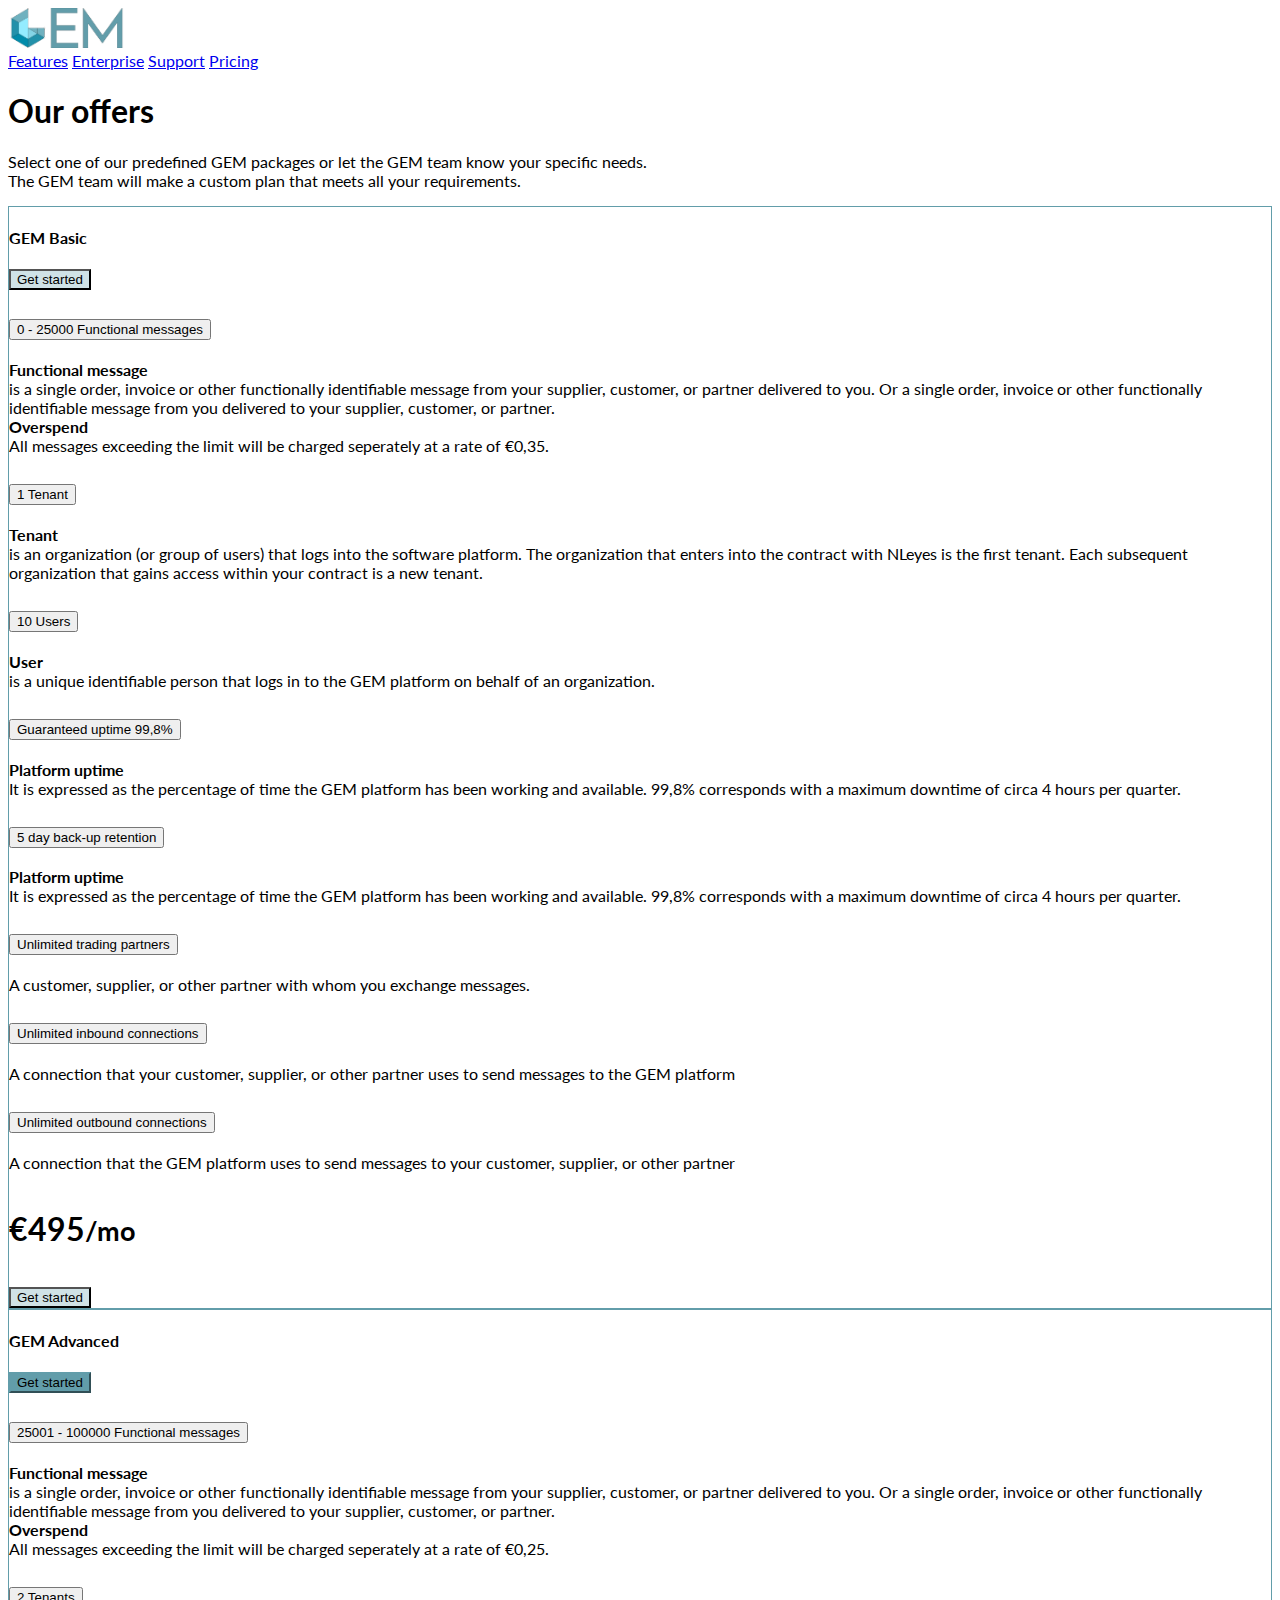
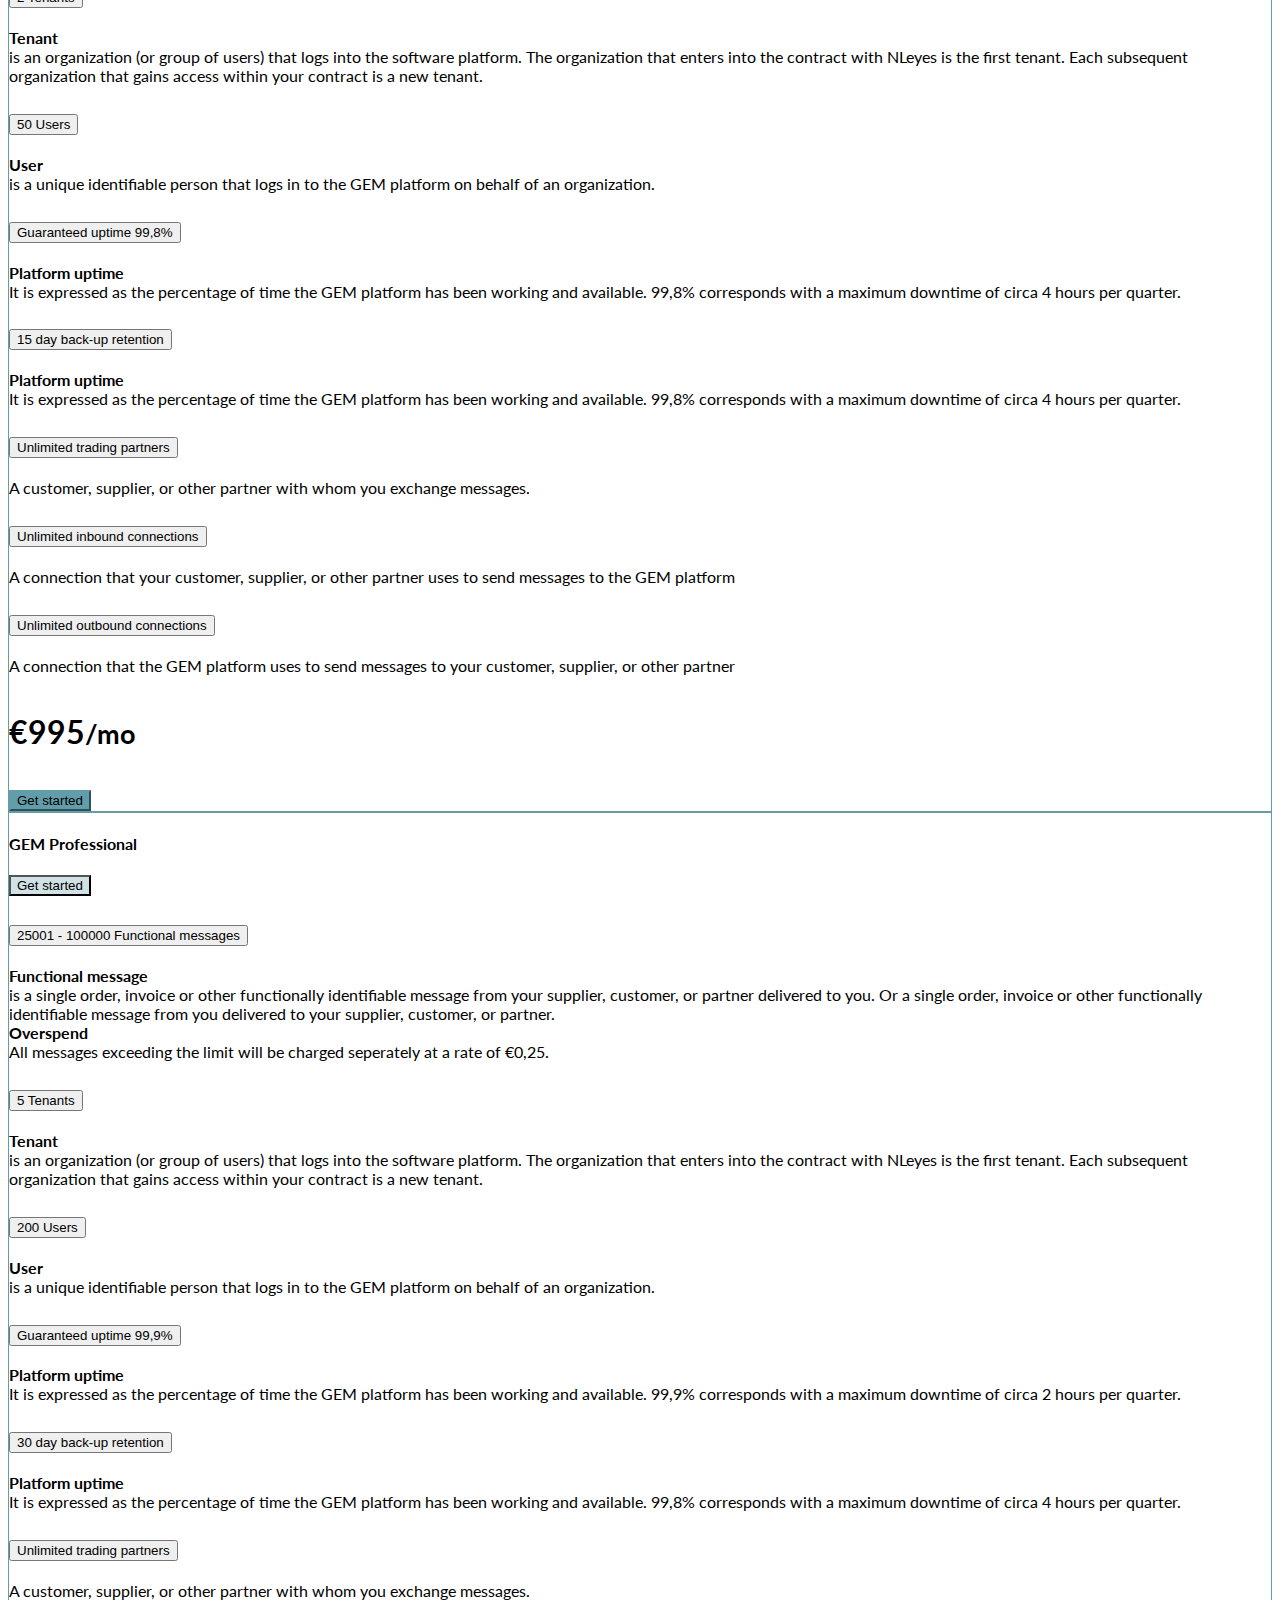
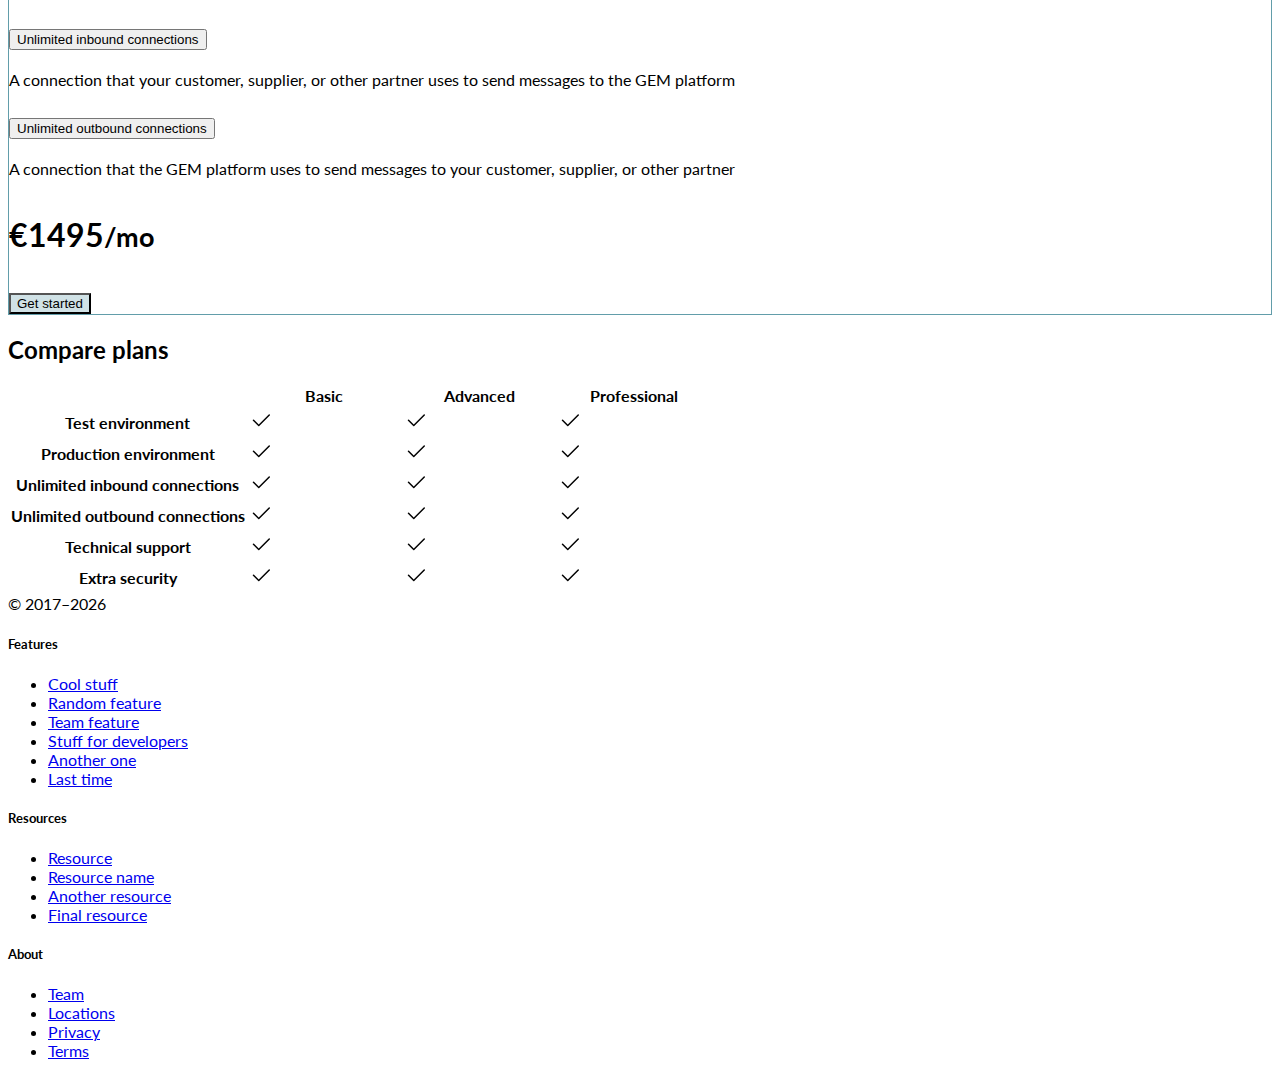
==== index.html @ b9a86713 "Add files via upload" ====
<!DOCTYPE html>
<html lang="en">
  <head>
    <meta charset="UTF-8" />
    <meta http-equiv="X-UA-Compatible" content="IE=edge" />
    <meta name="viewport" content="width=device-width, initial-scale=1.0" />
    <title>Global Electronic Messaging</title>
    <link
      href="https://cdn.jsdelivr.net/npm/bootstrap@5.1.3/dist/css/bootstrap.min.css"
      rel="stylesheet"
      integrity="sha384-1BmE4kWBq78iYhFldvKuhfTAU6auU8tT94WrHftjDbrCEXSU1oBoqyl2QvZ6jIW3"
      crossorigin="anonymous"
    />
    <link rel="preconnect" href="https://fonts.googleapis.com">
    <link rel="preconnect" href="https://fonts.gstatic.com" crossorigin>
    <link href="https://fonts.googleapis.com/css2?family=Lato:ital,wght@0,100;0,300;0,400;0,700;0,900;1,100;1,300;1,400;1,700;1,900&family=Zen+Old+Mincho:wght@400;700;900&display=swap" rel="stylesheet">
    <link rel="stylesheet" href="css/styles.css" />
    <link rel="icon" type="image/png" sizes="32x32" href="favicon/favicon-32x32.png" />
  </head>
  <body>
    <main>
      <svg xmlns="http://www.w3.org/2000/svg" style="display: none">
        <symbol id="check" viewBox="0 0 16 16">
          <title>Check</title>
          <path
            d="M13.854 3.646a.5.5 0 0 1 0 .708l-7 7a.5.5 0 0 1-.708 0l-3.5-3.5a.5.5 0 1 1 .708-.708L6.5 10.293l6.646-6.647a.5.5 0 0 1 .708 0z"
          />
        </symbol>
      </svg>
      <div class="container py-3">

        <!-- Start Header -->
        <header>
          <!-- Logo -->
          <div class="d-flex flex-column flex-md-row align-items-center pb-3 mb-4 border-bottom">
            <a href="/" class="d-flex align-items-center text-dark text-decoration-none">
              <img src="images/GEM_logo_blue_outline.png" alt="logo" class="logo" />
            </a>
            <!-- Start Navigation -->
            <nav class="d-inline-flex mt-2 mt-md-0 ms-md-auto">
              <a class="me-3 py-2 text-dark text-decoration-none" href="#">Features</a>
              <a class="me-3 py-2 text-dark text-decoration-none" href="#">Enterprise</a>
              <a class="me-3 py-2 text-dark text-decoration-none" href="#">Support</a>
              <a class="py-2 text-dark text-decoration-none" href="#">Pricing</a>
            </nav>
          </div>
          <!-- Start Page title -->
          <div class="pricing-header p-3 pb-md-4 mx-auto text-center">
            <h1 class="display-5 fw-normal">Our offers</h1>
            <p class="fs-5 text-muted">
              Select one of our predefined GEM packages or let the GEM team know your specific needs.<br/>
              The GEM team will make a custom plan that meets all your requirements.
            </p>
          </div>

        </header>


        <main>
          <!-- Start Package Deals -->
          <div class="row row-cols-1 row-cols-md-3 mb-3 text-center">
            <!-- Start Package 1 -->
            <div class="col">
              <div class="card mb-4 rounded-3 shadow-sm">
                <div class="card-header py-3">
                  <h4 class="my-0 fw-normal">GEM Basic</h4>
                </div>
                <div class="card-body">
                  <button type="button" class="w-100 btn btn-lg btn-primary-soft">Get started</button>
                  <div class="accordion" id="accordionExample">
                    <!-- Accordion item 1 -->
                    <div class="accordion-item">
                      <h2 class="accordion-header" id="heading1">
                        <button class="accordion-button collapsed" type="button" data-bs-toggle="collapse" data-bs-target="#collapse1" aria-expanded="false" aria-controls="collapse1">
                          0 - 25000 Functional messages
                        </button>
                      </h2>
                      <div id="collapse1" class="accordion-collapse collapse" aria-labelledby="heading1" data-bs-parent="#accordionExample">
                        <div class="accordion-body">
                          <strong>Functional message</strong><br />
                          is a single order, invoice or other functionally identifiable message from your supplier, customer, or partner delivered to you.
                          Or a single order, invoice or other functionally identifiable message from you delivered to your supplier, customer, or partner.<br/>
                          <strong>Overspend</strong><br />
                          All messages exceeding the limit will be charged seperately at a rate of
                          €0,35.
                        </div>
                      </div>
                    </div>
                    <!-- Accordion item 1 end -->
                    <!-- Accordion item 2 -->
                    <div class="accordion-item">
                      <h2 class="accordion-header" id="heading1">
                        <button class="accordion-button collapsed" type="button" data-bs-toggle="collapse" data-bs-target="#collapse2" aria-expanded="false" aria-controls="collapse2">
                          1 Tenant
                        </button>
                      </h2>
                      <div id="collapse2" class="accordion-collapse collapse" aria-labelledby="heading1" data-bs-parent="#accordionExample">
                        <div class="accordion-body">
                          <strong>Tenant</strong><br />
                          is an organization (or group of users) that logs into the software platform. The organization
                          that enters into the contract with NLeyes is the first tenant. Each subsequent organization
                          that gains access within your contract is a new tenant.
                        </div>
                      </div>
                    </div>
                    <!-- Accordion item 2 end -->
                    <!-- Accordion item 3 -->
                    <div class="accordion-item">
                      <h2 class="accordion-header" id="heading1">
                        <button class="accordion-button collapsed" type="button" data-bs-toggle="collapse" data-bs-target="#collapse3" aria-expanded="false" aria-controls="collapse3">
                          10 Users
                        </button>
                      </h2>
                      <div id="collapse3" class="accordion-collapse collapse" aria-labelledby="heading1" data-bs-parent="#accordionExample">
                        <div class="accordion-body">
                          <strong>User</strong><br />
                          is a unique identifiable person that logs in to the GEM platform on behalf of an organization.
                        </div>
                      </div>
                    </div>
                    <!-- Accordion item 3 end -->
                    <!-- Accordion item 4 -->
                    <div class="accordion-item">
                      <h2 class="accordion-header" id="heading1">
                        <button class="accordion-button collapsed" type="button" data-bs-toggle="collapse" data-bs-target="#collapse4" aria-expanded="false" aria-controls="collapse4">
                          Guaranteed uptime 99,8%
                        </button>
                      </h2>
                      <div id="collapse4" class="accordion-collapse collapse" aria-labelledby="heading1" data-bs-parent="#accordionExample">
                        <div class="accordion-body">
                          <strong>Platform uptime</strong><br />
                          It is expressed as the percentage of time the GEM platform has been working and available.
                          99,8% corresponds with a maximum downtime of circa 4 hours per quarter.
                        </div>
                      </div>
                    </div>
                    <!-- Accordion item 4 end -->
                    <!-- Accordion item 5 -->
                    <div class="accordion-item">
                      <h2 class="accordion-header" id="heading1">
                        <button class="accordion-button collapsed" type="button" data-bs-toggle="collapse" data-bs-target="#collapse4" aria-expanded="false" aria-controls="collapse4">
                          5 day back-up retention
                        </button>
                      </h2>
                      <div id="collapse4" class="accordion-collapse collapse" aria-labelledby="heading1" data-bs-parent="#accordionExample">
                        <div class="accordion-body">
                          <strong>Platform uptime</strong><br />
                          It is expressed as the percentage of time the GEM platform has been working and available.
                          99,8% corresponds with a maximum downtime of circa 4 hours per quarter.
                        </div>
                      </div>
                    </div>
                    <!-- Accordion item 5 end -->
                    <!-- Accordion item 6 -->
                    <div class="accordion-item">
                      <h2 class="accordion-header" id="heading1">
                        <button class="accordion-button collapsed" type="button" data-bs-toggle="collapse" data-bs-target="#collapse5" aria-expanded="false" aria-controls="collapse5">
                          Unlimited trading partners
                        </button>
                      </h2>
                      <div id="collapse5" class="accordion-collapse collapse" aria-labelledby="heading1" data-bs-parent="#accordionExample">
                        <div class="accordion-body">
                          A customer, supplier, or other partner with whom you exchange messages.<br />
                        </div>
                      </div>
                    </div>
                    <!-- Accordion item 6 end -->
                    <!-- Accordion item 7 -->
                    <div class="accordion-item">
                      <h2 class="accordion-header" id="heading1">
                        <button class="accordion-button collapsed" type="button" data-bs-toggle="collapse" data-bs-target="#collapse6" aria-expanded="false" aria-controls="collapse6">
                          Unlimited inbound connections
                        </button>
                      </h2>
                      <div id="collapse6" class="accordion-collapse collapse" aria-labelledby="heading1" data-bs-parent="#accordionExample">
                        <div class="accordion-body">
                          A connection that your customer, supplier, or other partner uses to send messages to the GEM platform<br />
                        </div>
                      </div>
                    </div>
                    <!-- Accordion item 7 end -->
                    <!-- Accordion item 8 -->
                    <div class="accordion-item">
                      <h2 class="accordion-header" id="heading1">
                        <button class="accordion-button collapsed" type="button" data-bs-toggle="collapse" data-bs-target="#collapse7" aria-expanded="false" aria-controls="collapse7">
                          Unlimited outbound connections
                        </button>
                      </h2>
                      <div id="collapse7" class="accordion-collapse collapse" aria-labelledby="heading1" data-bs-parent="#accordionExample">
                        <div class="accordion-body">
                          A connection that the GEM platform uses to send messages to your customer, supplier, or other partner<br />
                        </div>
                      </div>
                    </div>
                    <!-- Accordion item 8 end -->
                  </div>
                  <h1 class="card-title pricing-card-title">€495<small class="text-muted fw-light">/mo</small></h1>
                  <button type="button" class="w-100 btn btn-lg btn-primary-soft">Get started</button>
                </div>
              </div>
            </div>
            <!-- Start Package 2 -->
            <div class="col">
              <div class="card mb-4 rounded-3 shadow-sm">
                <div class="card-header bg-primary py-3">
                  <h4 class="my-0 fw-normal">GEM Advanced</h4>
                </div>
                <div class="card-body">
                  <button type="button" class="w-100 btn btn-lg btn-primary">Get started</button>
                  <div class="accordion" id="accordionExample">
                    <!-- Accordion item 1 -->
                    <div class="accordion-item">
                      <h2 class="accordion-header" id="heading1">
                        <button class="accordion-button collapsed" type="button" data-bs-toggle="collapse" data-bs-target="#collapse1" aria-expanded="false" aria-controls="collapse1">
                          25001 - 100000 Functional messages
                        </button>
                      </h2>
                      <div id="collapse1" class="accordion-collapse collapse" aria-labelledby="heading1" data-bs-parent="#accordionExample">
                        <div class="accordion-body">
                          <strong>Functional message</strong><br />
                          is a single order, invoice or other functionally identifiable message from your supplier, customer, or partner delivered to you.
                          Or a single order, invoice or other functionally identifiable message from you delivered to your supplier, customer, or partner.<br/>
                          <strong>Overspend</strong><br />
                          All messages exceeding the limit will be charged seperately at a rate of
                          €0,25.
                        </div>
                      </div>
                    </div>
                    <!-- Accordion item 1 end -->
                    <!-- Accordion item 2 -->
                    <div class="accordion-item">
                      <h2 class="accordion-header" id="heading1">
                        <button class="accordion-button collapsed" type="button" data-bs-toggle="collapse" data-bs-target="#collapse2" aria-expanded="false" aria-controls="collapse2">
                          2 Tenants
                        </button>
                      </h2>
                      <div id="collapse2" class="accordion-collapse collapse" aria-labelledby="heading1" data-bs-parent="#accordionExample">
                        <div class="accordion-body">
                          <strong>Tenant</strong><br />
                          is an organization (or group of users) that logs into the software platform. The organization
                          that enters into the contract with NLeyes is the first tenant. Each subsequent organization
                          that gains access within your contract is a new tenant.
                        </div>
                      </div>
                    </div>
                    <!-- Accordion item 2 end -->
                    <!-- Accordion item 3 -->
                    <div class="accordion-item">
                      <h2 class="accordion-header" id="heading1">
                        <button class="accordion-button collapsed" type="button" data-bs-toggle="collapse" data-bs-target="#collapse3" aria-expanded="false" aria-controls="collapse3">
                          50 Users
                        </button>
                      </h2>
                      <div id="collapse3" class="accordion-collapse collapse" aria-labelledby="heading1" data-bs-parent="#accordionExample">
                        <div class="accordion-body">
                          <strong>User</strong><br />
                          is a unique identifiable person that logs in to the GEM platform on behalf of an organization.
                        </div>
                      </div>
                    </div>
                    <!-- Accordion item 3 end -->
                    <!-- Accordion item 4 -->
                    <div class="accordion-item">
                      <h2 class="accordion-header" id="heading1">
                        <button class="accordion-button collapsed" type="button" data-bs-toggle="collapse" data-bs-target="#collapse4" aria-expanded="false" aria-controls="collapse4">
                          Guaranteed uptime 99,8%
                        </button>
                      </h2>
                      <div id="collapse4" class="accordion-collapse collapse" aria-labelledby="heading1" data-bs-parent="#accordionExample">
                        <div class="accordion-body">
                          <strong>Platform uptime</strong><br />
                          It is expressed as the percentage of time the GEM platform has been working and available.
                          99,8% corresponds with a maximum downtime of circa 4 hours per quarter.
                        </div>
                      </div>
                    </div>
                    <!-- Accordion item 4 end -->
                    <!-- Accordion item 5 -->
                    <div class="accordion-item">
                      <h2 class="accordion-header" id="heading1">
                        <button class="accordion-button collapsed" type="button" data-bs-toggle="collapse" data-bs-target="#collapse4" aria-expanded="false" aria-controls="collapse4">
                          15 day back-up retention
                        </button>
                      </h2>
                      <div id="collapse4" class="accordion-collapse collapse" aria-labelledby="heading1" data-bs-parent="#accordionExample">
                        <div class="accordion-body">
                          <strong>Platform uptime</strong><br />
                          It is expressed as the percentage of time the GEM platform has been working and available.
                          99,8% corresponds with a maximum downtime of circa 4 hours per quarter.
                        </div>
                      </div>
                    </div>
                    <!-- Accordion item 5 end -->
                    <!-- Accordion item 6 -->
                    <div class="accordion-item">
                      <h2 class="accordion-header" id="heading1">
                        <button class="accordion-button collapsed" type="button" data-bs-toggle="collapse" data-bs-target="#collapse5" aria-expanded="false" aria-controls="collapse5">
                          Unlimited trading partners
                        </button>
                      </h2>
                      <div id="collapse5" class="accordion-collapse collapse" aria-labelledby="heading1" data-bs-parent="#accordionExample">
                        <div class="accordion-body">
                          A customer, supplier, or other partner with whom you exchange messages.<br />
                        </div>
                      </div>
                    </div>
                    <!-- Accordion item 6 end -->
                    <!-- Accordion item 7 -->
                    <div class="accordion-item">
                      <h2 class="accordion-header" id="heading1">
                        <button class="accordion-button collapsed" type="button" data-bs-toggle="collapse" data-bs-target="#collapse6" aria-expanded="false" aria-controls="collapse6">
                          Unlimited inbound connections
                        </button>
                      </h2>
                      <div id="collapse6" class="accordion-collapse collapse" aria-labelledby="heading1" data-bs-parent="#accordionExample">
                        <div class="accordion-body">
                          A connection that your customer, supplier, or other partner uses to send messages to the GEM platform<br />
                        </div>
                      </div>
                    </div>
                    <!-- Accordion item 7 end -->
                    <!-- Accordion item 8 -->
                    <div class="accordion-item">
                      <h2 class="accordion-header" id="heading1">
                        <button class="accordion-button collapsed" type="button" data-bs-toggle="collapse" data-bs-target="#collapse7" aria-expanded="false" aria-controls="collapse7">
                          Unlimited outbound connections
                        </button>
                      </h2>
                      <div id="collapse7" class="accordion-collapse collapse" aria-labelledby="heading1" data-bs-parent="#accordionExample">
                        <div class="accordion-body">
                          A connection that the GEM platform uses to send messages to your customer, supplier, or other partner<br />
                        </div>
                      </div>
                    </div>
                    <!-- Accordion item 8 end -->
                  </div>
                  <h1 class="card-title pricing-card-title">€995<small class="text-muted fw-light">/mo</small></h1>
                  <button type="button" class="w-100 btn btn-lg btn-primary">Get started</button>
                </div>
              </div>
            </div>
            <!-- Start Package 3 -->
            <div class="col">
              <div class="card mb-4 rounded-3 shadow-sm">
                <div class="card-header py-3">
                  <h4 class="my-0 fw-normal">GEM Professional</h4>
                </div>
                <div class="card-body">
                  <button type="button" class="w-100 btn btn-lg btn-primary-soft">Get started</button>
                  <div class="accordion" id="accordionExample">
                    <!-- Accordion item 1 -->
                    <div class="accordion-item">
                      <h2 class="accordion-header" id="heading1">
                        <button class="accordion-button collapsed" type="button" data-bs-toggle="collapse" data-bs-target="#collapse1" aria-expanded="false" aria-controls="collapse1">
                          25001 - 100000 Functional messages
                        </button>
                      </h2>
                      <div id="collapse1" class="accordion-collapse collapse" aria-labelledby="heading1" data-bs-parent="#accordionExample">
                        <div class="accordion-body">
                          <strong>Functional message</strong><br />
                          is a single order, invoice or other functionally identifiable message from your supplier, customer, or partner delivered to you.
                          Or a single order, invoice or other functionally identifiable message from you delivered to your supplier, customer, or partner.<br/>
                          <strong>Overspend</strong><br />
                          All messages exceeding the limit will be charged seperately at a rate of
                          €0,25.
                        </div>
                      </div>
                    </div>
                    <!-- Accordion item 1 end -->
                    <!-- Accordion item 2 -->
                    <div class="accordion-item">
                      <h2 class="accordion-header" id="heading1">
                        <button class="accordion-button collapsed" type="button" data-bs-toggle="collapse" data-bs-target="#collapse2" aria-expanded="false" aria-controls="collapse2">
                          5 Tenants
                        </button>
                      </h2>
                      <div id="collapse2" class="accordion-collapse collapse" aria-labelledby="heading1" data-bs-parent="#accordionExample">
                        <div class="accordion-body">
                          <strong>Tenant</strong><br />
                          is an organization (or group of users) that logs into the software platform. The organization
                          that enters into the contract with NLeyes is the first tenant. Each subsequent organization
                          that gains access within your contract is a new tenant.
                        </div>
                      </div>
                    </div>
                    <!-- Accordion item 2 end -->
                    <!-- Accordion item 3 -->
                    <div class="accordion-item">
                      <h2 class="accordion-header" id="heading1">
                        <button class="accordion-button collapsed" type="button" data-bs-toggle="collapse" data-bs-target="#collapse3" aria-expanded="false" aria-controls="collapse3">
                          200 Users
                        </button>
                      </h2>
                      <div id="collapse3" class="accordion-collapse collapse" aria-labelledby="heading1" data-bs-parent="#accordionExample">
                        <div class="accordion-body">
                          <strong>User</strong><br />
                          is a unique identifiable person that logs in to the GEM platform on behalf of an organization.
                        </div>
                      </div>
                    </div>
                    <!-- Accordion item 3 end -->
                    <!-- Accordion item 4 -->
                    <div class="accordion-item">
                      <h2 class="accordion-header" id="heading1">
                        <button class="accordion-button collapsed" type="button" data-bs-toggle="collapse" data-bs-target="#collapse4" aria-expanded="false" aria-controls="collapse4">
                          Guaranteed uptime 99,9%
                        </button>
                      </h2>
                      <div id="collapse4" class="accordion-collapse collapse" aria-labelledby="heading1" data-bs-parent="#accordionExample">
                        <div class="accordion-body">
                          <strong>Platform uptime</strong><br />
                          It is expressed as the percentage of time the GEM platform has been working and available.
                          99,9% corresponds with a maximum downtime of circa 2 hours per quarter.
                        </div>
                      </div>
                    </div>
                    <!-- Accordion item 4 end -->
                    <!-- Accordion item 5 -->
                    <div class="accordion-item">
                      <h2 class="accordion-header" id="heading1">
                        <button class="accordion-button collapsed" type="button" data-bs-toggle="collapse" data-bs-target="#collapse4" aria-expanded="false" aria-controls="collapse4">
                          30 day back-up retention
                        </button>
                      </h2>
                      <div id="collapse4" class="accordion-collapse collapse" aria-labelledby="heading1" data-bs-parent="#accordionExample">
                        <div class="accordion-body">
                          <strong>Platform uptime</strong><br />
                          It is expressed as the percentage of time the GEM platform has been working and available.
                          99,8% corresponds with a maximum downtime of circa 4 hours per quarter.
                        </div>
                      </div>
                    </div>
                    <!-- Accordion item 5 end -->
                    <!-- Accordion item 6 -->
                    <div class="accordion-item">
                      <h2 class="accordion-header" id="heading1">
                        <button class="accordion-button collapsed" type="button" data-bs-toggle="collapse" data-bs-target="#collapse5" aria-expanded="false" aria-controls="collapse5">
                          Unlimited trading partners
                        </button>
                      </h2>
                      <div id="collapse5" class="accordion-collapse collapse" aria-labelledby="heading1" data-bs-parent="#accordionExample">
                        <div class="accordion-body">
                          A customer, supplier, or other partner with whom you exchange messages.<br />
                        </div>
                      </div>
                    </div>
                    <!-- Accordion item 6 end -->
                    <!-- Accordion item 7 -->
                    <div class="accordion-item">
                      <h2 class="accordion-header" id="heading1">
                        <button class="accordion-button collapsed" type="button" data-bs-toggle="collapse" data-bs-target="#collapse6" aria-expanded="false" aria-controls="collapse6">
                          Unlimited inbound connections
                        </button>
                      </h2>
                      <div id="collapse6" class="accordion-collapse collapse" aria-labelledby="heading1" data-bs-parent="#accordionExample">
                        <div class="accordion-body">
                          A connection that your customer, supplier, or other partner uses to send messages to the GEM platform<br />
                        </div>
                      </div>
                    </div>
                    <!-- Accordion item 7 end -->
                    <!-- Accordion item 8 -->
                    <div class="accordion-item">
                      <h2 class="accordion-header" id="heading1">
                        <button class="accordion-button collapsed" type="button" data-bs-toggle="collapse" data-bs-target="#collapse7" aria-expanded="false" aria-controls="collapse7">
                          Unlimited outbound connections
                        </button>
                      </h2>
                      <div id="collapse7" class="accordion-collapse collapse" aria-labelledby="heading1" data-bs-parent="#accordionExample">
                        <div class="accordion-body">
                          A connection that the GEM platform uses to send messages to your customer, supplier, or other partner<br />
                        </div>
                      </div>
                    </div>
                    <!-- Accordion item 8 end -->
                  </div>
                  <h1 class="card-title pricing-card-title">€1495<small class="text-muted fw-light">/mo</small></h1>
                  <button type="button" class="w-100 btn btn-lg btn-primary-soft">Get started</button>
                </div>
              </div>
            </div>
          </div>

          <!-- Feature Table title -->
          <h2 class="display-6 text-center mb-4">Compare plans</h2>
          <!-- Start Feature Table -->
          <div class="table-responsive">
            <table class="table text-center">

              <thead>
                <tr>
                  <th style="width: 34%"></th>
                  <th style="width: 22%">Basic</th>
                  <th style="width: 22%">Advanced</th>
                  <th style="width: 22%">Professional</th>
                </tr>
              </thead>

              <tbody>
                <tr>
                  <th scope="row" class="text-start">Test environment</th>
                  <td>
                    <svg class="bi" width="24" height="24">
                      <use xlink:href="#check" />
                    </svg>
                  </td>
                  <td>
                    <svg class="bi" width="24" height="24">
                      <use xlink:href="#check" />
                    </svg>
                  </td>
                  <td>
                    <svg class="bi" width="24" height="24">
                      <use xlink:href="#check" />
                    </svg>
                  </td>
                </tr>
                <tr>
                  <th scope="row" class="text-start">Production environment</th>
                  <td>
                    <svg class="bi" width="24" height="24">
                      <use xlink:href="#check" />
                    </svg>
                  </td>
                  <td>
                    <svg class="bi" width="24" height="24">
                      <use xlink:href="#check" />
                    </svg>
                  </td>
                  <td>
                    <svg class="bi" width="24" height="24">
                      <use xlink:href="#check" />
                    </svg>
                  </td>
                </tr>
              </tbody>

              <tbody>
                <tr>
                  <th scope="row" class="text-start">Unlimited inbound connections</th>
                  <td>
                    <svg class="bi" width="24" height="24">
                      <use xlink:href="#check" />
                    </svg>
                  </td>
                  <td>
                    <svg class="bi" width="24" height="24">
                      <use xlink:href="#check" />
                    </svg>
                  </td>
                  <td>
                    <svg class="bi" width="24" height="24">
                      <use xlink:href="#check" />
                    </svg>
                  </td>
                </tr>
                <tr>
                  <th scope="row" class="text-start">Unlimited outbound connections</th>
                  <td>
                    <svg class="bi" width="24" height="24">
                      <use xlink:href="#check" />
                    </svg>
                  </td>
                  <td>
                    <svg class="bi" width="24" height="24">
                      <use xlink:href="#check" />
                    </svg>
                  </td>
                  <td>
                    <svg class="bi" width="24" height="24">
                      <use xlink:href="#check" />
                    </svg>
                  </td>
                </tr>
                <tr>
                  <th scope="row" class="text-start">Technical support</th>
                  <td>
                    <svg class="bi" width="24" height="24">
                      <use xlink:href="#check" />
                    </svg>
                  </td>
                  <td>
                    <svg class="bi" width="24" height="24">
                      <use xlink:href="#check" />
                    </svg>
                  </td>
                  <td>
                    <svg class="bi" width="24" height="24">
                      <use xlink:href="#check" />
                    </svg>
                  </td>
                </tr>
                <tr>
                  <th scope="row" class="text-start">Extra security</th>
                  <td>
                    <svg class="bi" width="24" height="24">
                      <use xlink:href="#check" />
                    </svg>
                  </td>
                  <td>
                    <svg class="bi" width="24" height="24">
                      <use xlink:href="#check" />
                    </svg>
                  </td>
                  <td>
                    <svg class="bi" width="24" height="24">
                      <use xlink:href="#check" />
                    </svg>
                  </td>
                </tr>
              </tbody>
            </table>
          </div>
        </main>

        <footer class="pt-4 my-md-5 pt-md-5 border-top">
          <div class="row">
            <div id="copyright" class="col-12 col-md">
              <img src="images/GEM_logo_blue_outline.png" alt="logo" class="logo" />
              <small class="d-block mb-3 text-muted"></small>
            </div>
            <div class="col-6 col-md">
              <h5>Features</h5>
              <ul class="list-unstyled text-small">
                <li class="mb-1">
                  <a class="link-secondary text-decoration-none" href="#">Cool stuff</a>
                </li>
                <li class="mb-1">
                  <a class="link-secondary text-decoration-none" href="#">Random feature</a>
                </li>
                <li class="mb-1">
                  <a class="link-secondary text-decoration-none" href="#">Team feature</a>
                </li>
                <li class="mb-1">
                  <a class="link-secondary text-decoration-none" href="#">Stuff for developers</a>
                </li>
                <li class="mb-1">
                  <a class="link-secondary text-decoration-none" href="#">Another one</a>
                </li>
                <li class="mb-1">
                  <a class="link-secondary text-decoration-none" href="#">Last time</a>
                </li>
              </ul>
            </div>
            <div class="col-6 col-md">
              <h5>Resources</h5>
              <ul class="list-unstyled text-small">
                <li class="mb-1">
                  <a class="link-secondary text-decoration-none" href="#">Resource</a>
                </li>
                <li class="mb-1">
                  <a class="link-secondary text-decoration-none" href="#">Resource name</a>
                </li>
                <li class="mb-1">
                  <a class="link-secondary text-decoration-none" href="#">Another resource</a>
                </li>
                <li class="mb-1">
                  <a class="link-secondary text-decoration-none" href="#">Final resource</a>
                </li>
              </ul>
            </div>
            <div class="col-6 col-md">
              <h5>About</h5>
              <ul class="list-unstyled text-small">
                <li class="mb-1">
                  <a class="link-secondary text-decoration-none" href="#">Team</a>
                </li>
                <li class="mb-1">
                  <a class="link-secondary text-decoration-none" href="#">Locations</a>
                </li>
                <li class="mb-1">
                  <a class="link-secondary text-decoration-none" href="#">Privacy</a>
                </li>
                <li class="mb-1">
                  <a class="link-secondary text-decoration-none" href="#">Terms</a>
                </li>
              </ul>
            </div>
          </div>
        </footer>
      </div>
    </main>
    <script
      src="https://cdn.jsdelivr.net/npm/bootstrap@5.1.3/dist/js/bootstrap.bundle.min.js"
      integrity="sha384-ka7Sk0Gln4gmtz2MlQnikT1wXgYsOg+OMhuP+IlRH9sENBO0LRn5q+8nbTov4+1p"
      crossorigin="anonymous"
    ></script>
    <script src="js/script.js"></script>
  </body>
</html>
---- css/styles.css ----
body {
    font-family: 'Lato', sans-serif !important;
}

.logo {
    max-height: 40px;
}

.card {
    border: 1px solid #629daa !important;
    border-radius: 0% !important;
}

.card-header {
    background-color: #fff;
    border: none;
    border-radius: 0% !important;
}

.card-header.bg-primary {
    background-color: #fff !important;
}

.card-body {
    padding: 0;
}

.card-body h1 {
    padding: 1rem 0;
}

.card .btn-lg {
    border-radius: 0% !important;
}

.accordion-item {
    border: none;
}

.btn-primary {
    background-color:#629daa;
    border-color:#629daa;;
}

.btn-primary:hover {
    background-color: hsla(191, 30%, 53%, 0.3);
    border-color: hsla(191, 30%, 53%, 0.3);
    color: black;
}

.btn-primary-soft {
    background-color: hsla(191, 30%, 53%, 0.3)
}

.btn-outline-primary {
    border: none;
    color: #629daa;
    border-color: #629daa;
}

.btn-primary-soft:hover {
    color: #fff;
    background-color: #629daa;
    border-color: #629daa;
}
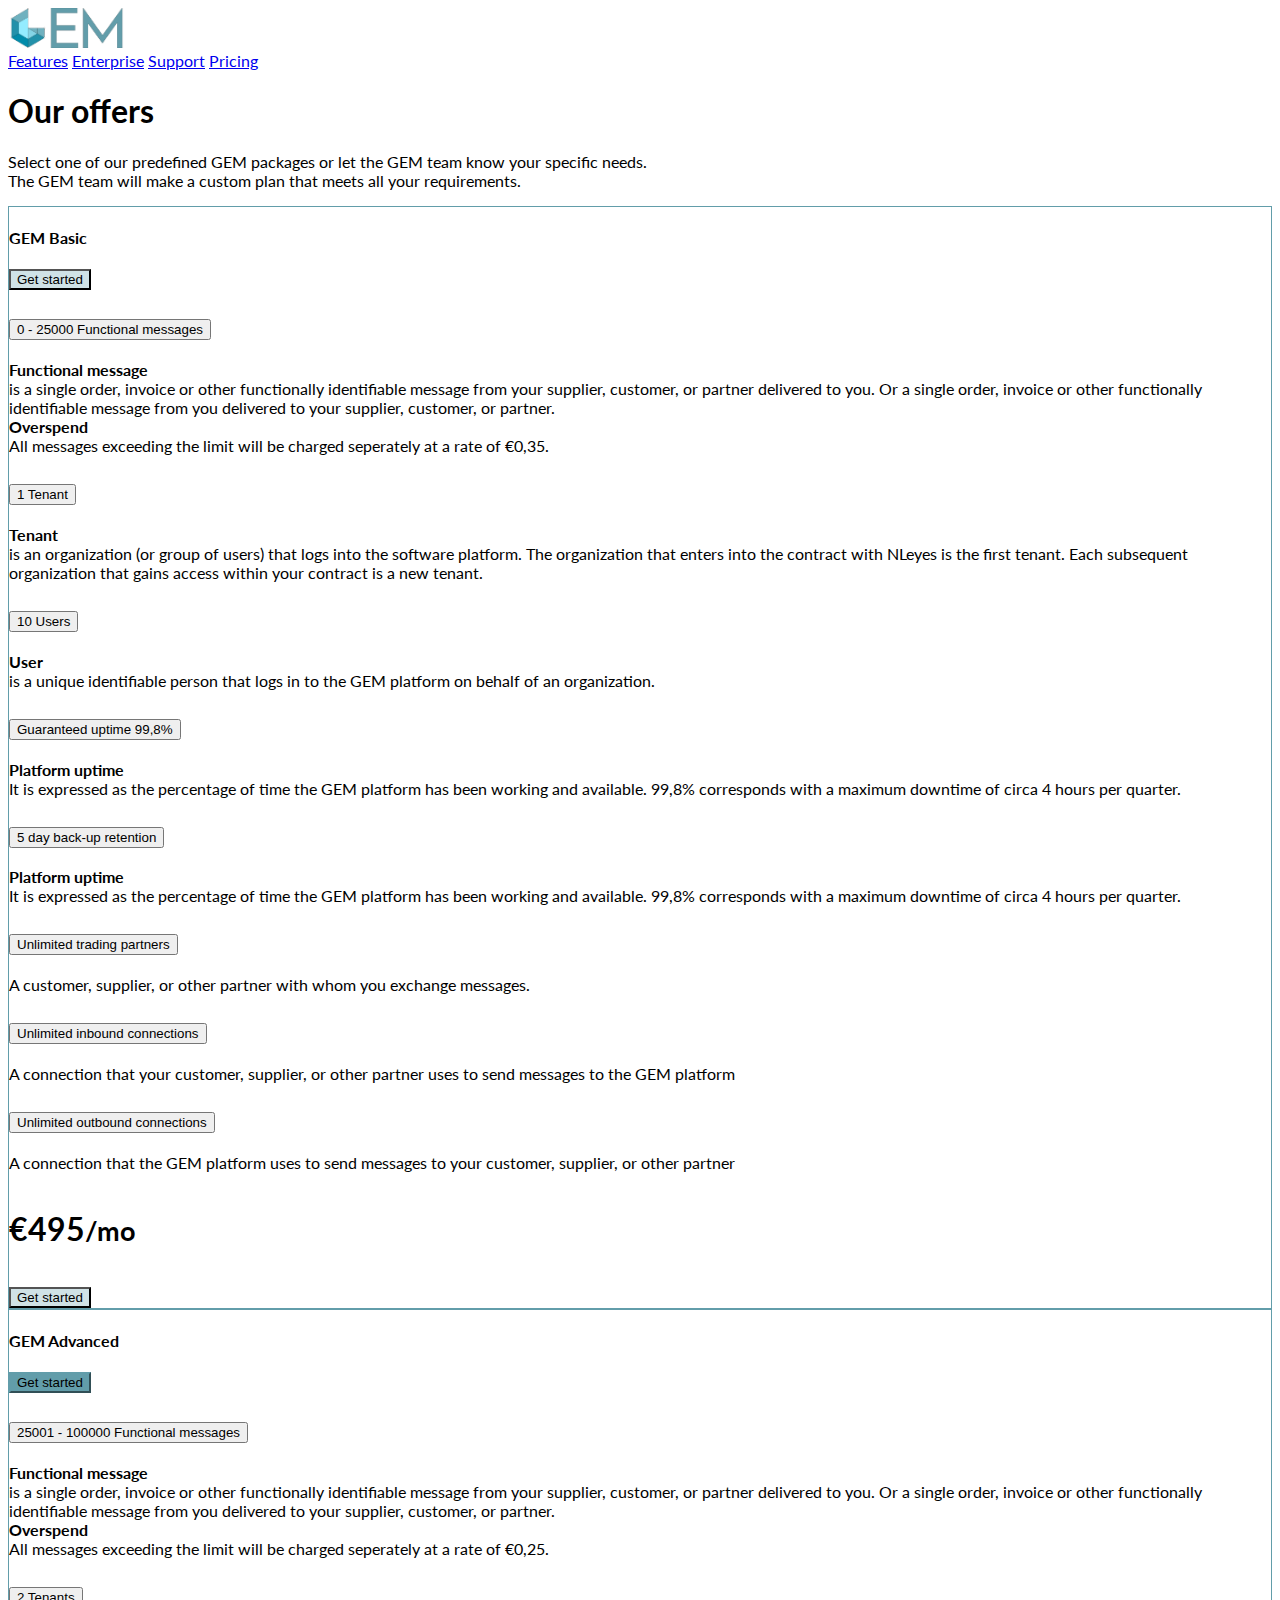
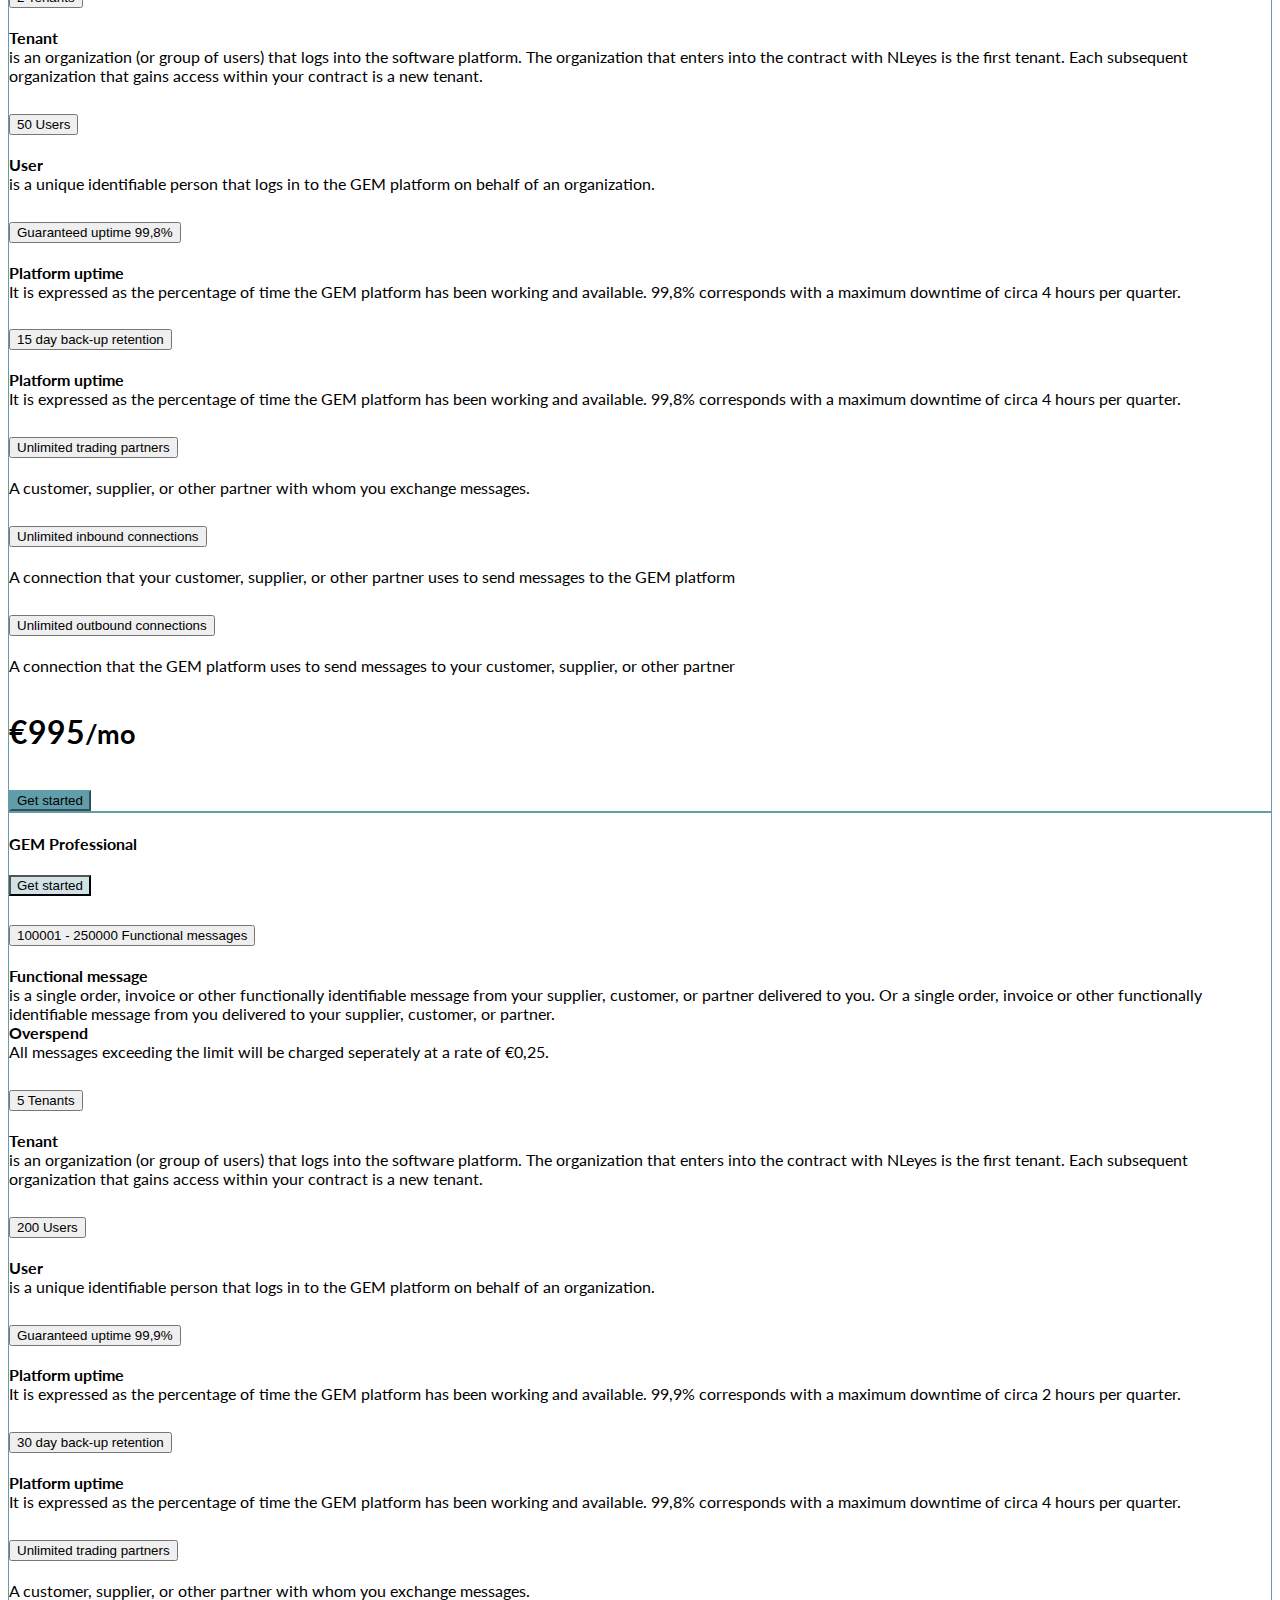
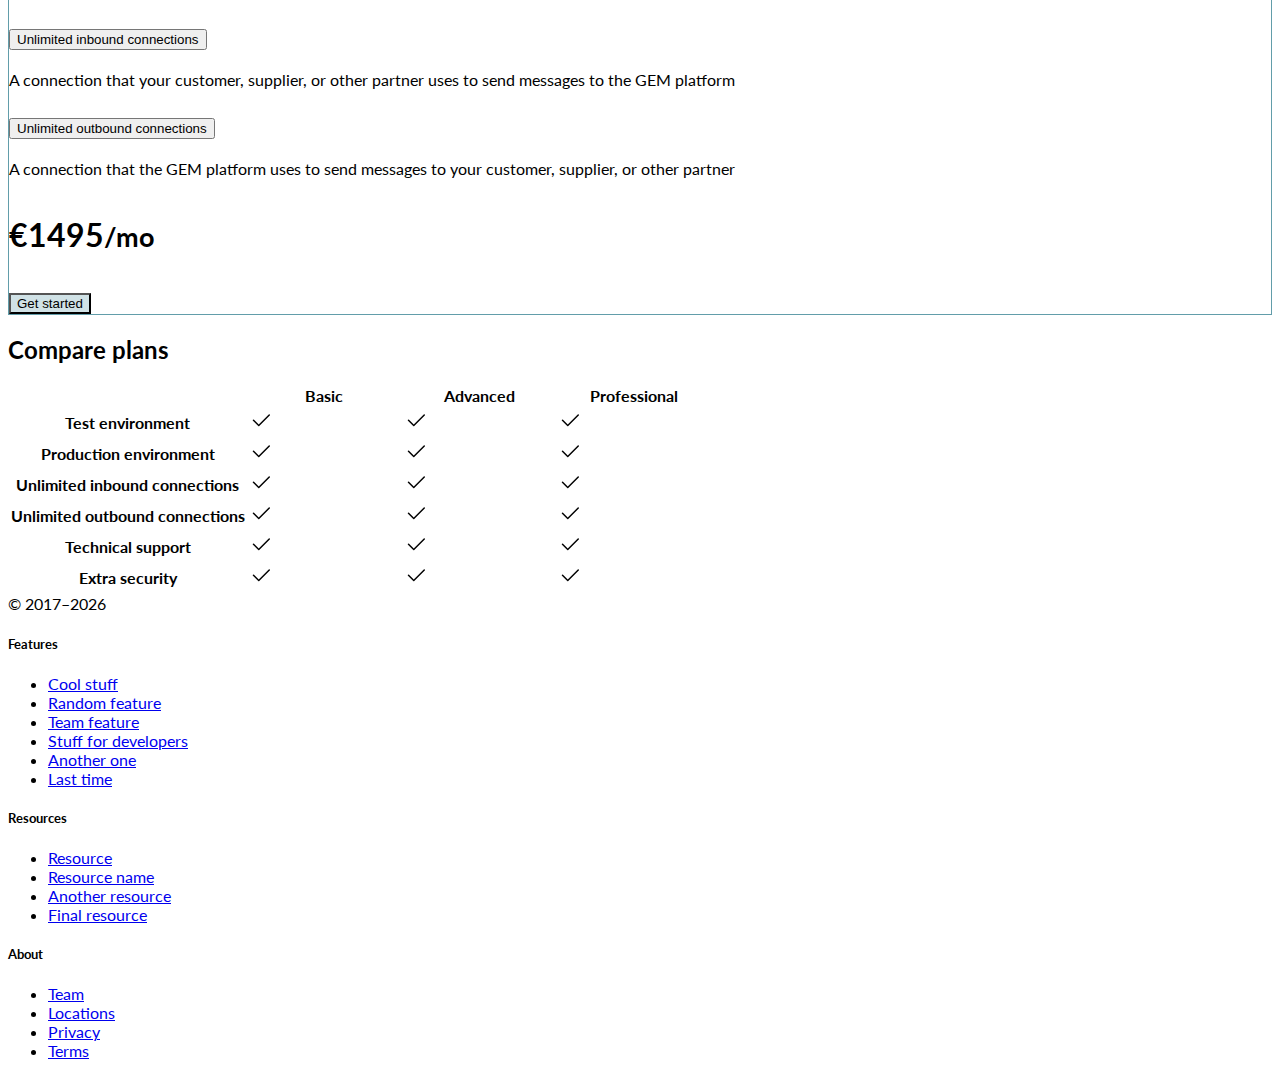
==== commit 53b3c3ea: "Add files via upload" ====
--- a/index.html
+++ b/index.html
@@ -352,7 +352,7 @@
                     <div class="accordion-item">
                       <h2 class="accordion-header" id="heading1">
                         <button class="accordion-button collapsed" type="button" data-bs-toggle="collapse" data-bs-target="#collapse1" aria-expanded="false" aria-controls="collapse1">
-                          25001 - 100000 Functional messages
+                          100001 - 250000 Functional messages
                         </button>
                       </h2>
                       <div id="collapse1" class="accordion-collapse collapse" aria-labelledby="heading1" data-bs-parent="#accordionExample">
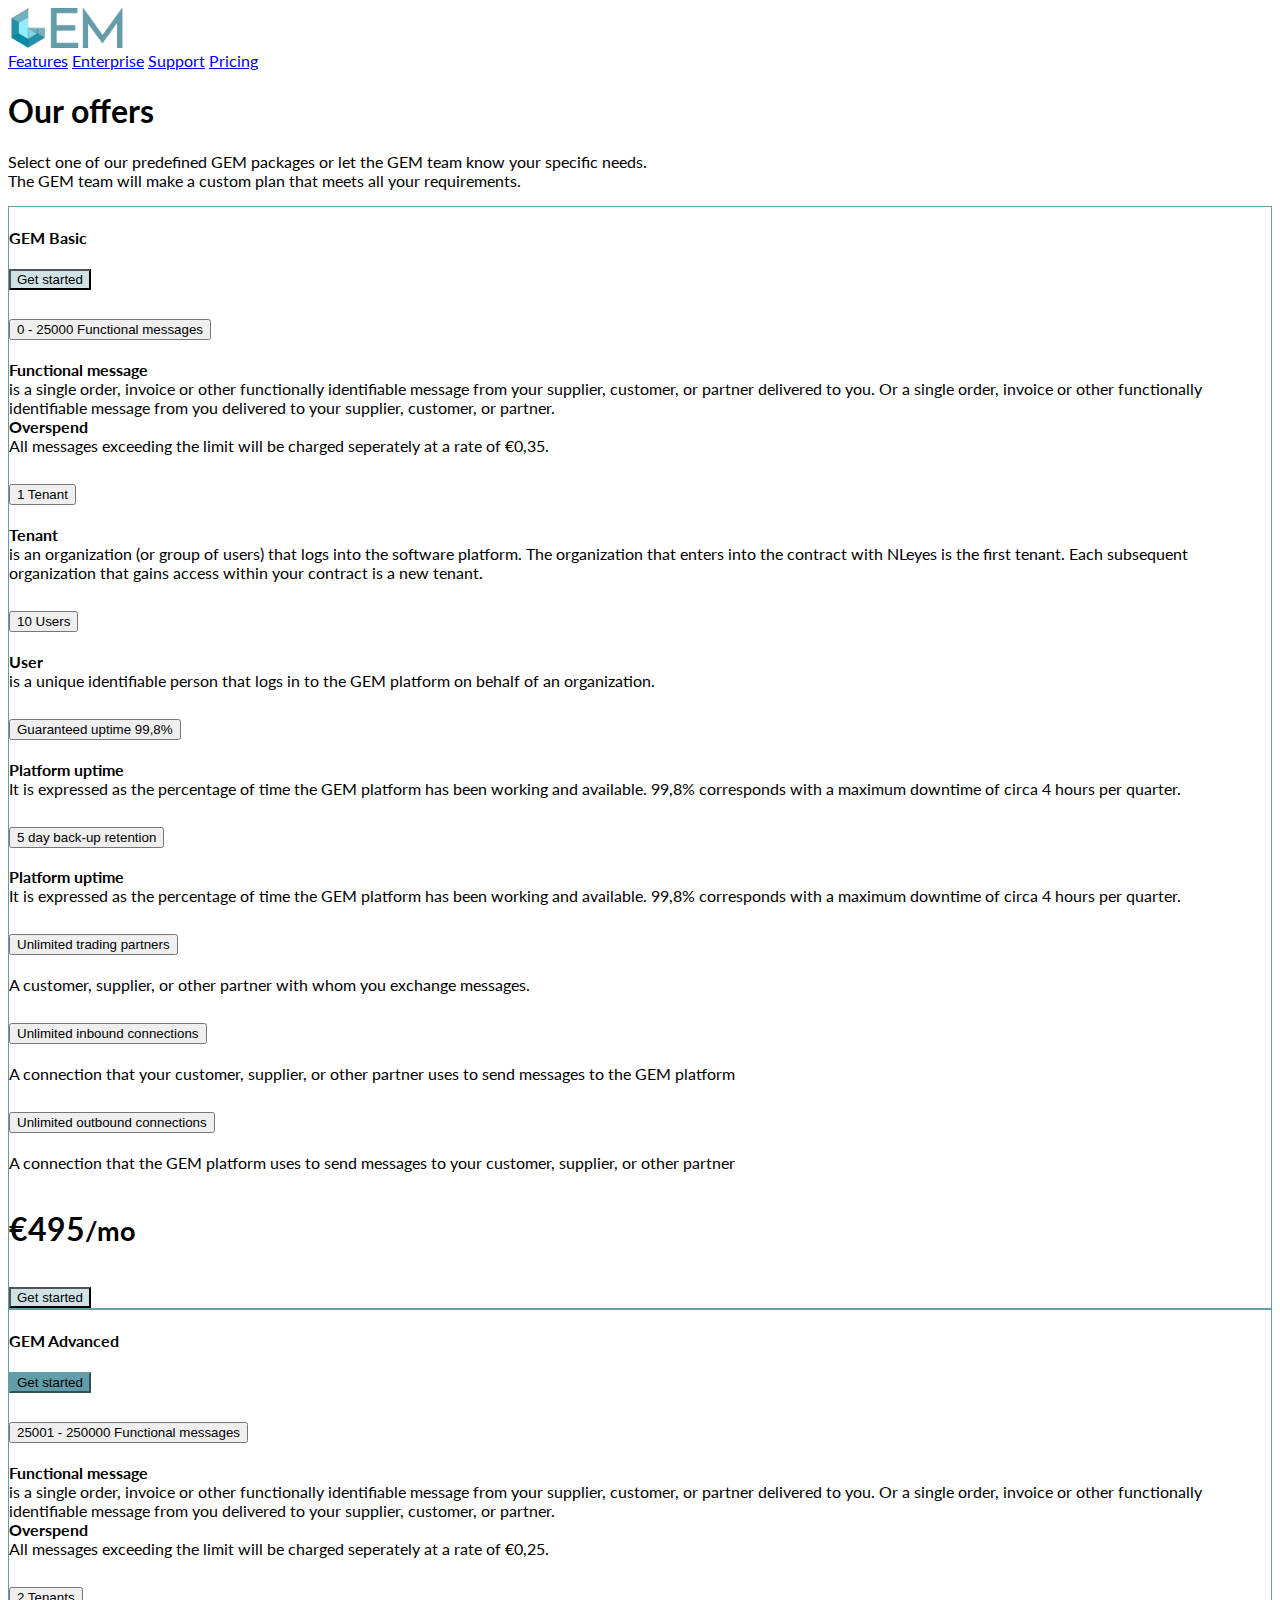
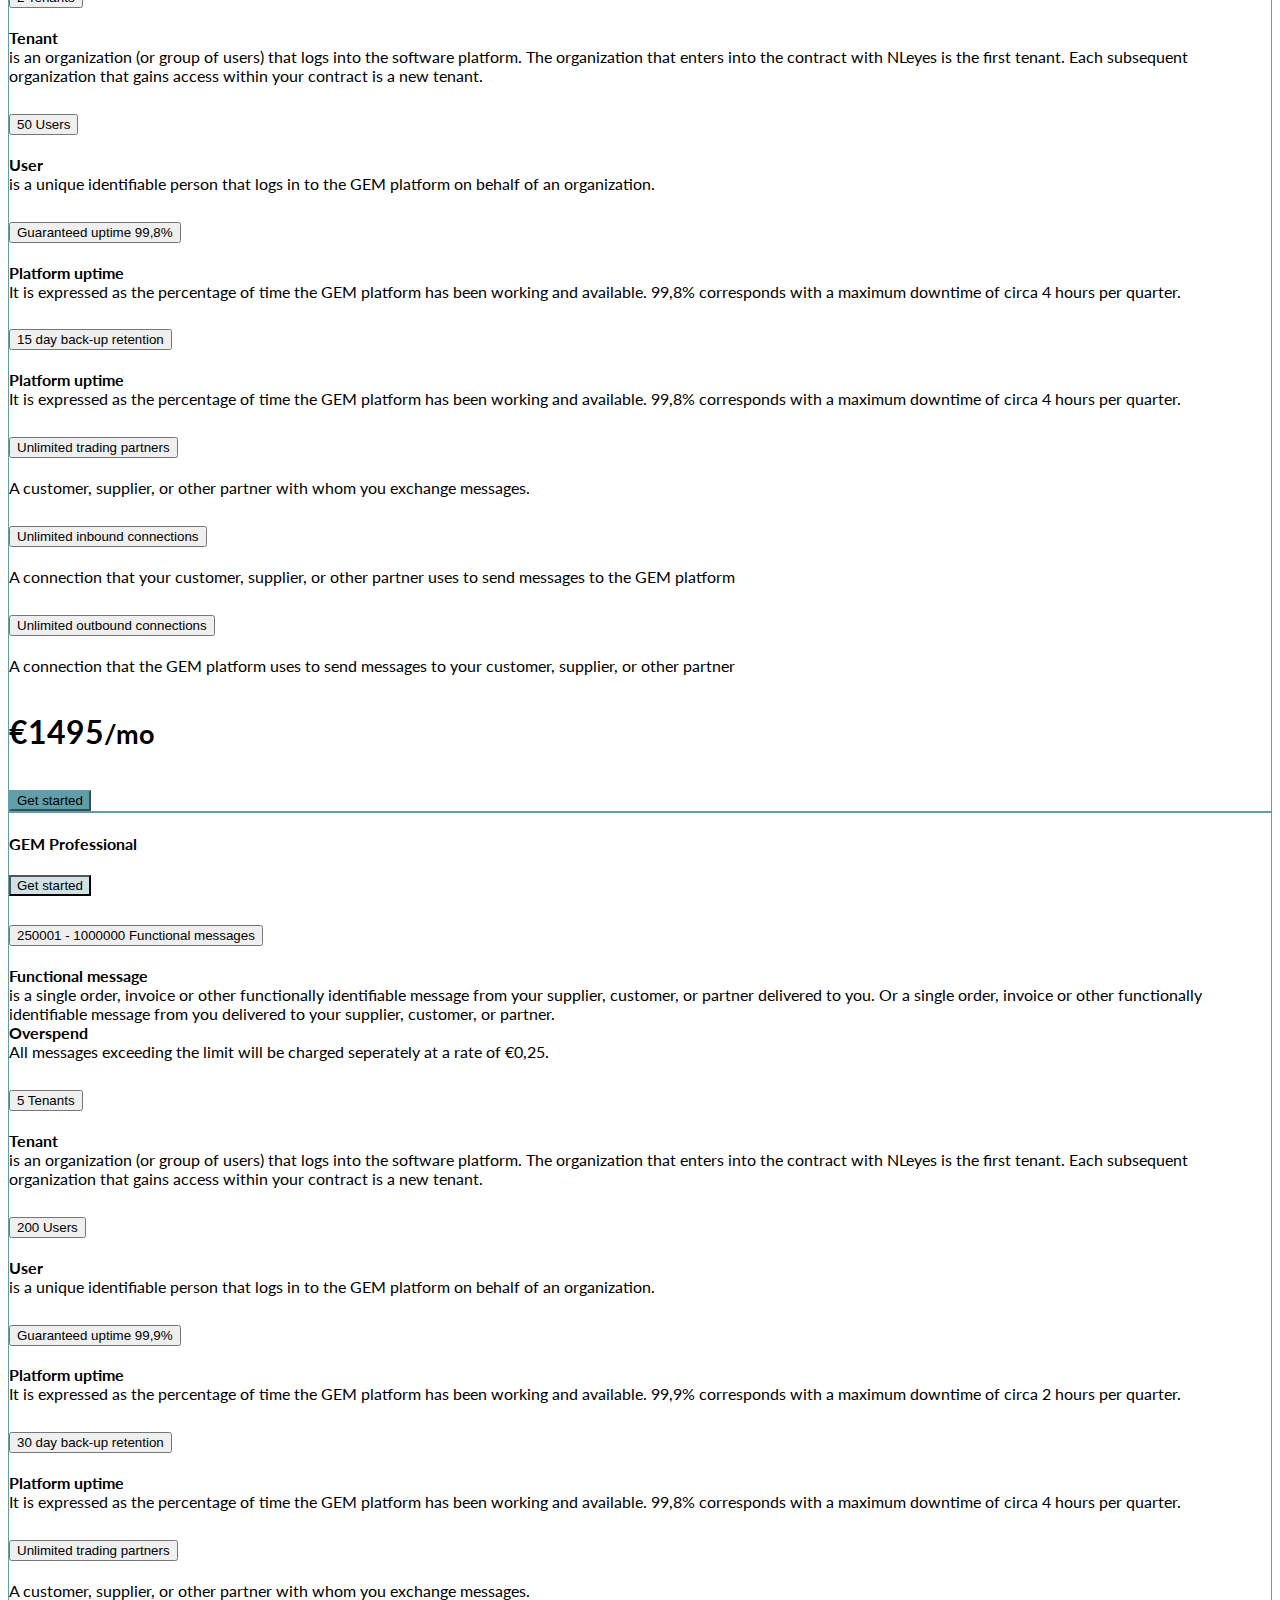
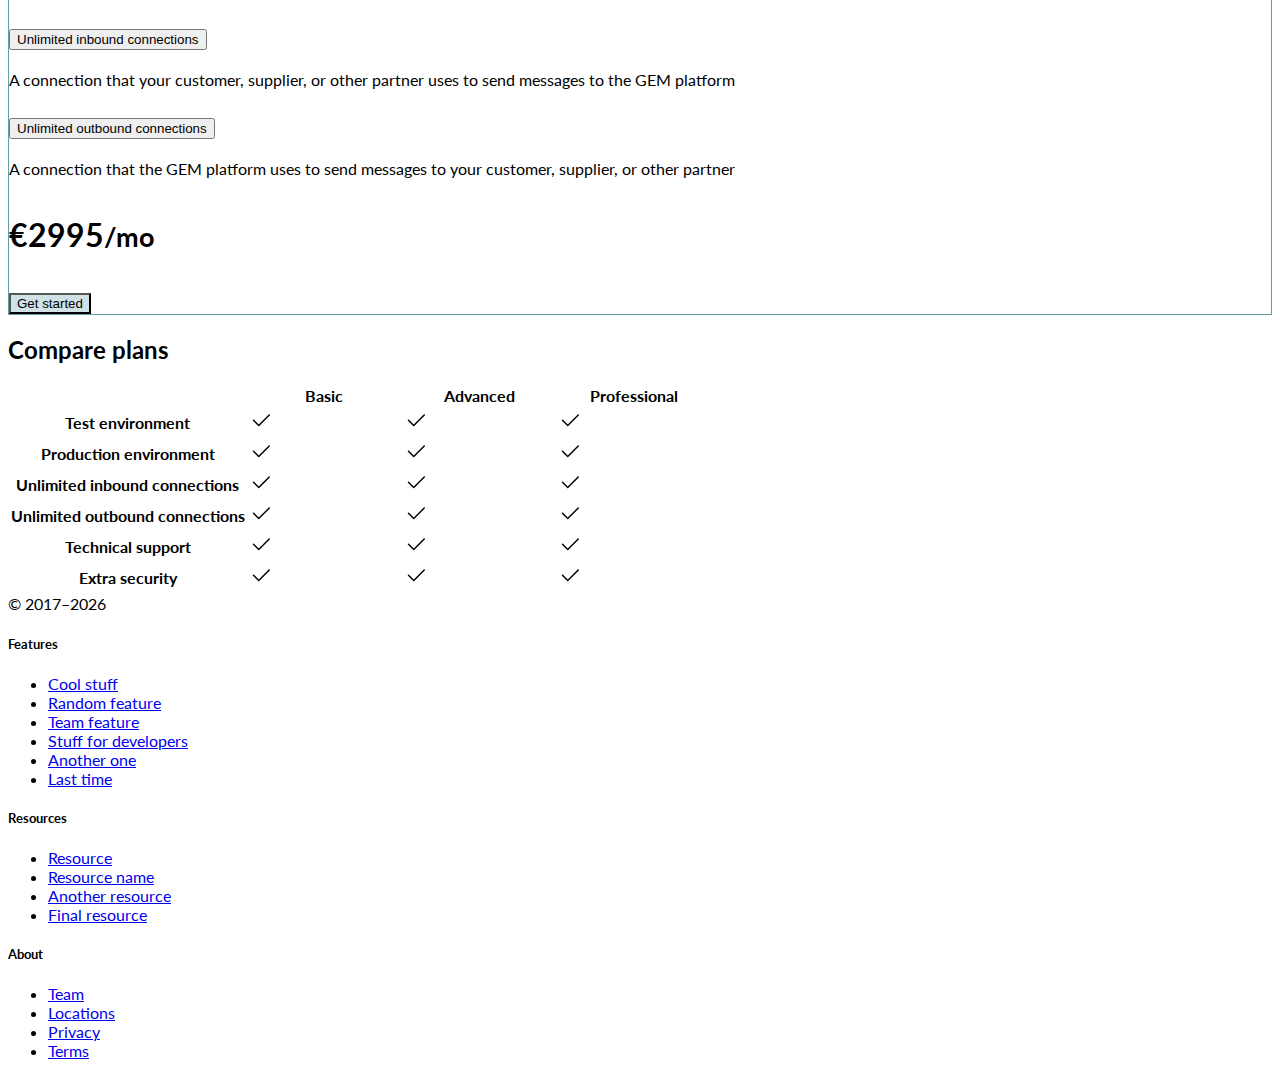
==== commit 22894e82: "Add files via upload" ====
--- a/index.html
+++ b/index.html
@@ -212,7 +212,7 @@
                     <div class="accordion-item">
                       <h2 class="accordion-header" id="heading1">
                         <button class="accordion-button collapsed" type="button" data-bs-toggle="collapse" data-bs-target="#collapse1" aria-expanded="false" aria-controls="collapse1">
-                          25001 - 100000 Functional messages
+                          25001 - 250000 Functional messages
                         </button>
                       </h2>
                       <div id="collapse1" class="accordion-collapse collapse" aria-labelledby="heading1" data-bs-parent="#accordionExample">
@@ -334,7 +334,7 @@
                     </div>
                     <!-- Accordion item 8 end -->
                   </div>
-                  <h1 class="card-title pricing-card-title">€995<small class="text-muted fw-light">/mo</small></h1>
+                  <h1 class="card-title pricing-card-title">€1495<small class="text-muted fw-light">/mo</small></h1>
                   <button type="button" class="w-100 btn btn-lg btn-primary">Get started</button>
                 </div>
               </div>
@@ -352,7 +352,7 @@
                     <div class="accordion-item">
                       <h2 class="accordion-header" id="heading1">
                         <button class="accordion-button collapsed" type="button" data-bs-toggle="collapse" data-bs-target="#collapse1" aria-expanded="false" aria-controls="collapse1">
-                          100001 - 250000 Functional messages
+                          250001 - 1000000 Functional messages
                         </button>
                       </h2>
                       <div id="collapse1" class="accordion-collapse collapse" aria-labelledby="heading1" data-bs-parent="#accordionExample">
@@ -474,7 +474,7 @@
                     </div>
                     <!-- Accordion item 8 end -->
                   </div>
-                  <h1 class="card-title pricing-card-title">€1495<small class="text-muted fw-light">/mo</small></h1>
+                  <h1 class="card-title pricing-card-title">€2995<small class="text-muted fw-light">/mo</small></h1>
                   <button type="button" class="w-100 btn btn-lg btn-primary-soft">Get started</button>
                 </div>
               </div>
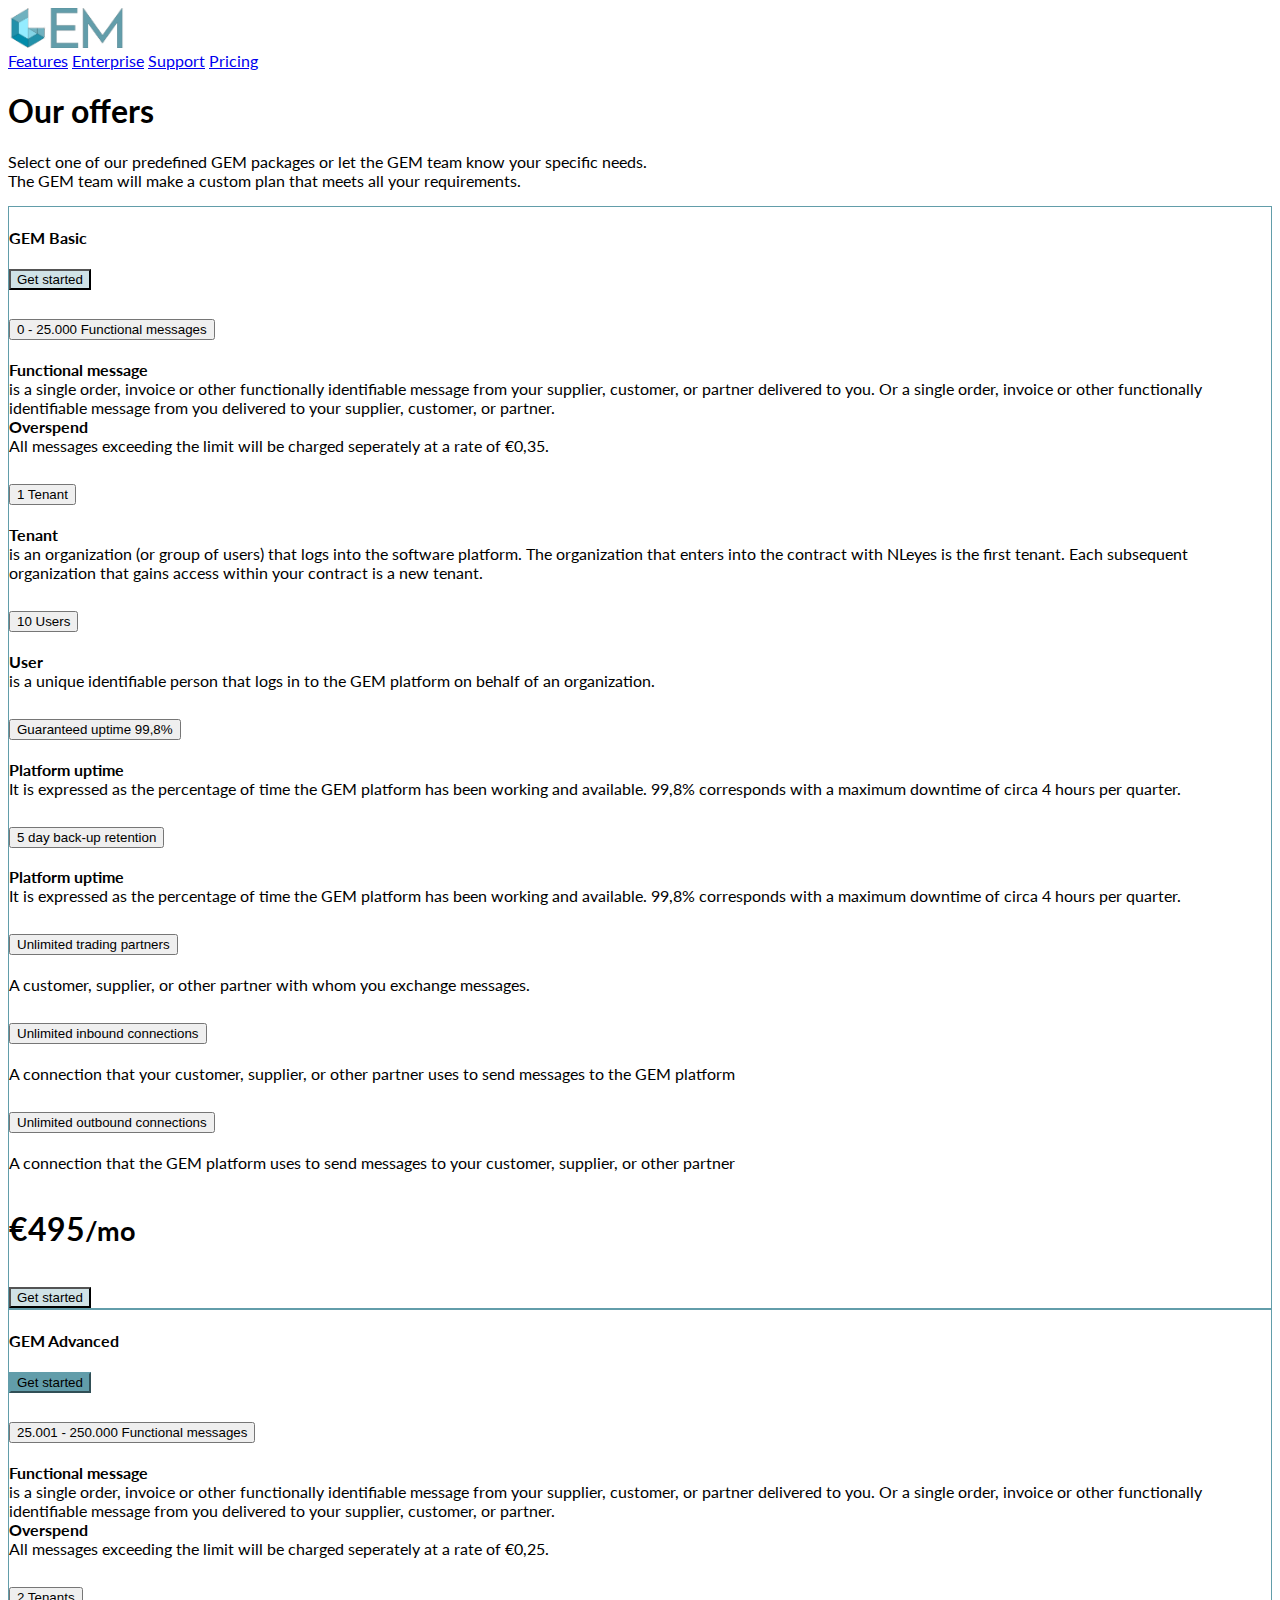
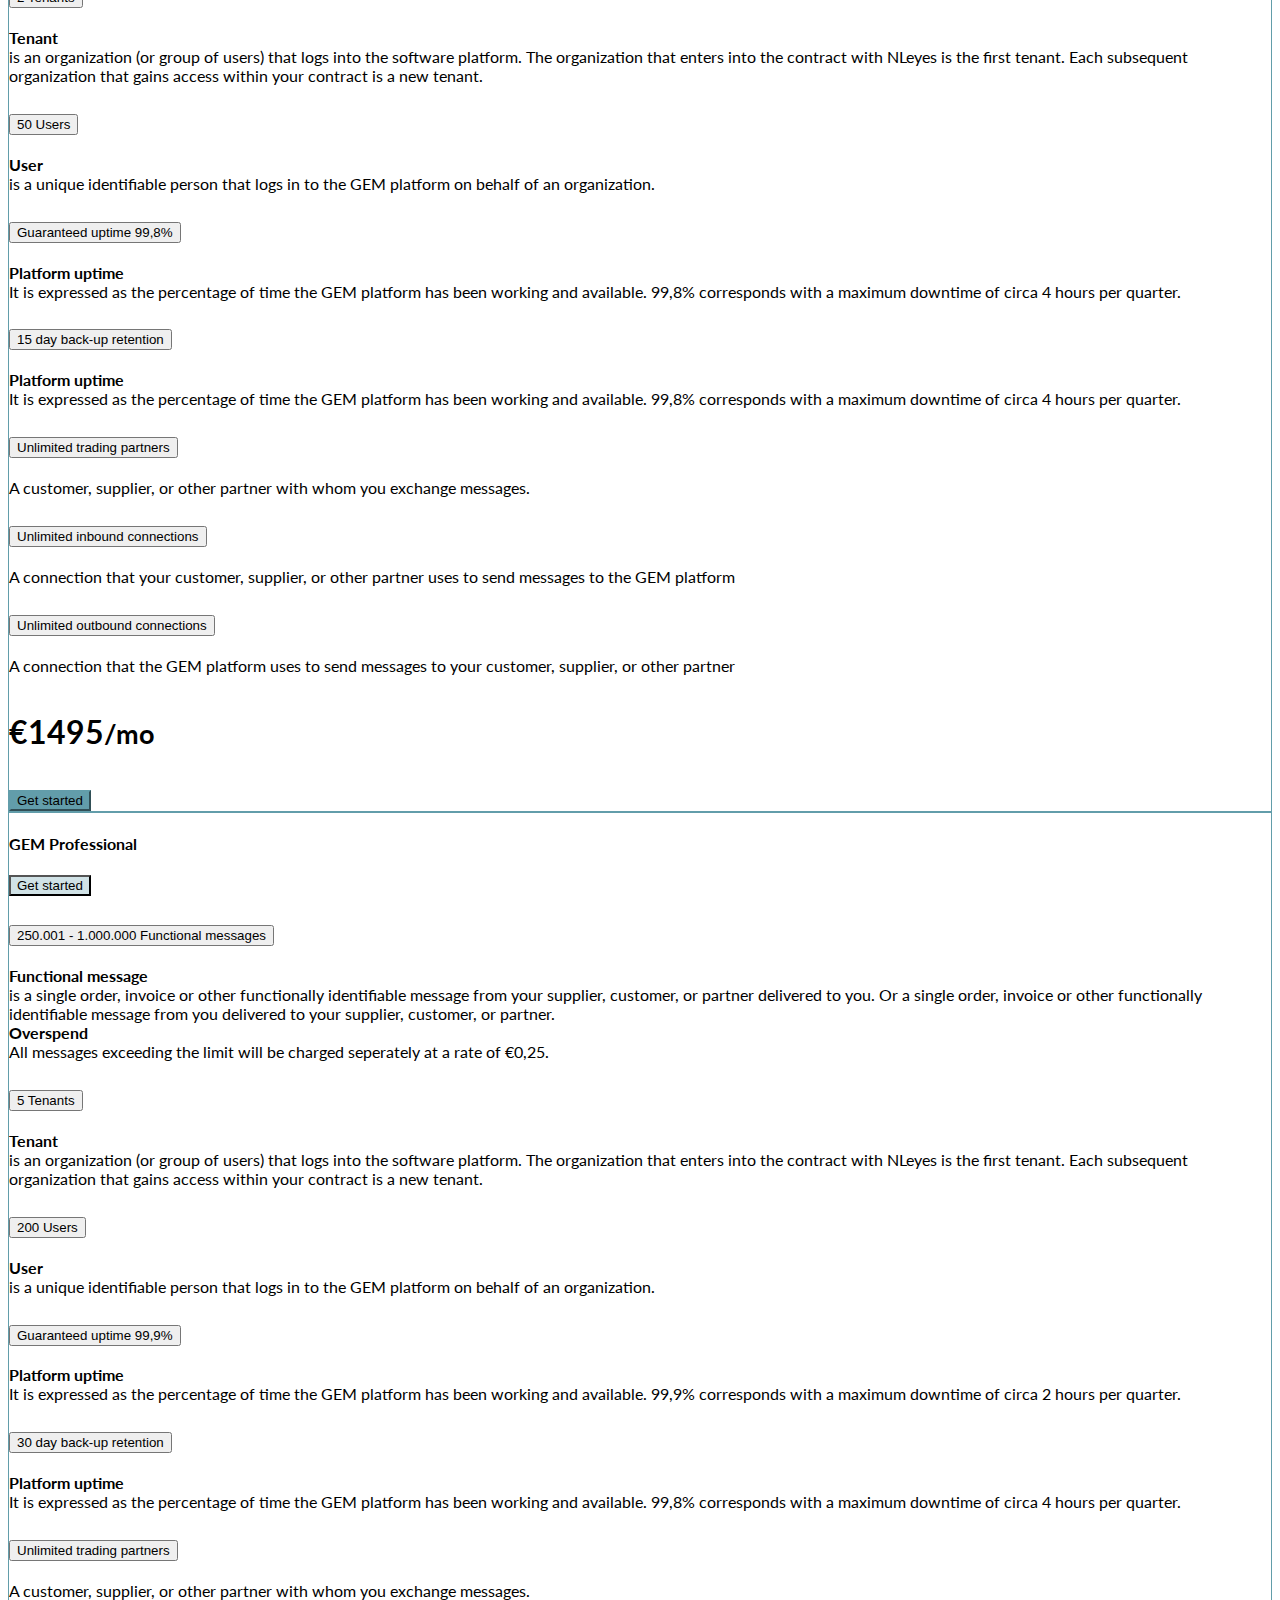
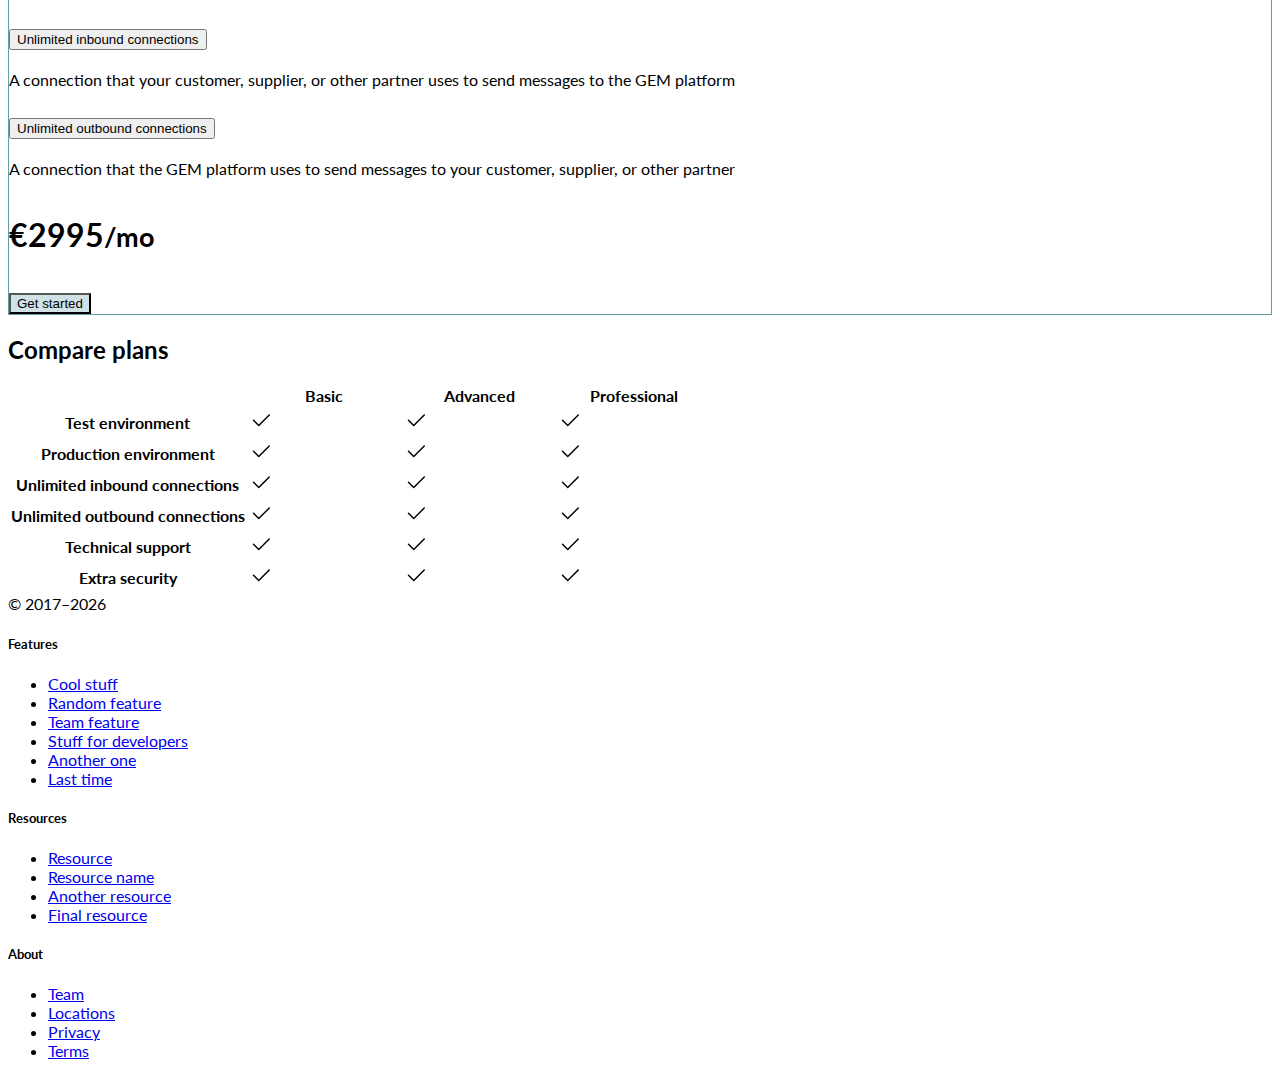
==== commit f3cf4b91: "Add files via upload" ====
--- a/index.html
+++ b/index.html
@@ -72,7 +72,7 @@
                     <div class="accordion-item">
                       <h2 class="accordion-header" id="heading1">
                         <button class="accordion-button collapsed" type="button" data-bs-toggle="collapse" data-bs-target="#collapse1" aria-expanded="false" aria-controls="collapse1">
-                          0 - 25000 Functional messages
+                          0 - 25.000 Functional messages
                         </button>
                       </h2>
                       <div id="collapse1" class="accordion-collapse collapse" aria-labelledby="heading1" data-bs-parent="#accordionExample">
@@ -212,7 +212,7 @@
                     <div class="accordion-item">
                       <h2 class="accordion-header" id="heading1">
                         <button class="accordion-button collapsed" type="button" data-bs-toggle="collapse" data-bs-target="#collapse1" aria-expanded="false" aria-controls="collapse1">
-                          25001 - 250000 Functional messages
+                          25.001 - 250.000 Functional messages
                         </button>
                       </h2>
                       <div id="collapse1" class="accordion-collapse collapse" aria-labelledby="heading1" data-bs-parent="#accordionExample">
@@ -352,7 +352,7 @@
                     <div class="accordion-item">
                       <h2 class="accordion-header" id="heading1">
                         <button class="accordion-button collapsed" type="button" data-bs-toggle="collapse" data-bs-target="#collapse1" aria-expanded="false" aria-controls="collapse1">
-                          250001 - 1000000 Functional messages
+                          250.001 - 1.000.000 Functional messages
                         </button>
                       </h2>
                       <div id="collapse1" class="accordion-collapse collapse" aria-labelledby="heading1" data-bs-parent="#accordionExample">
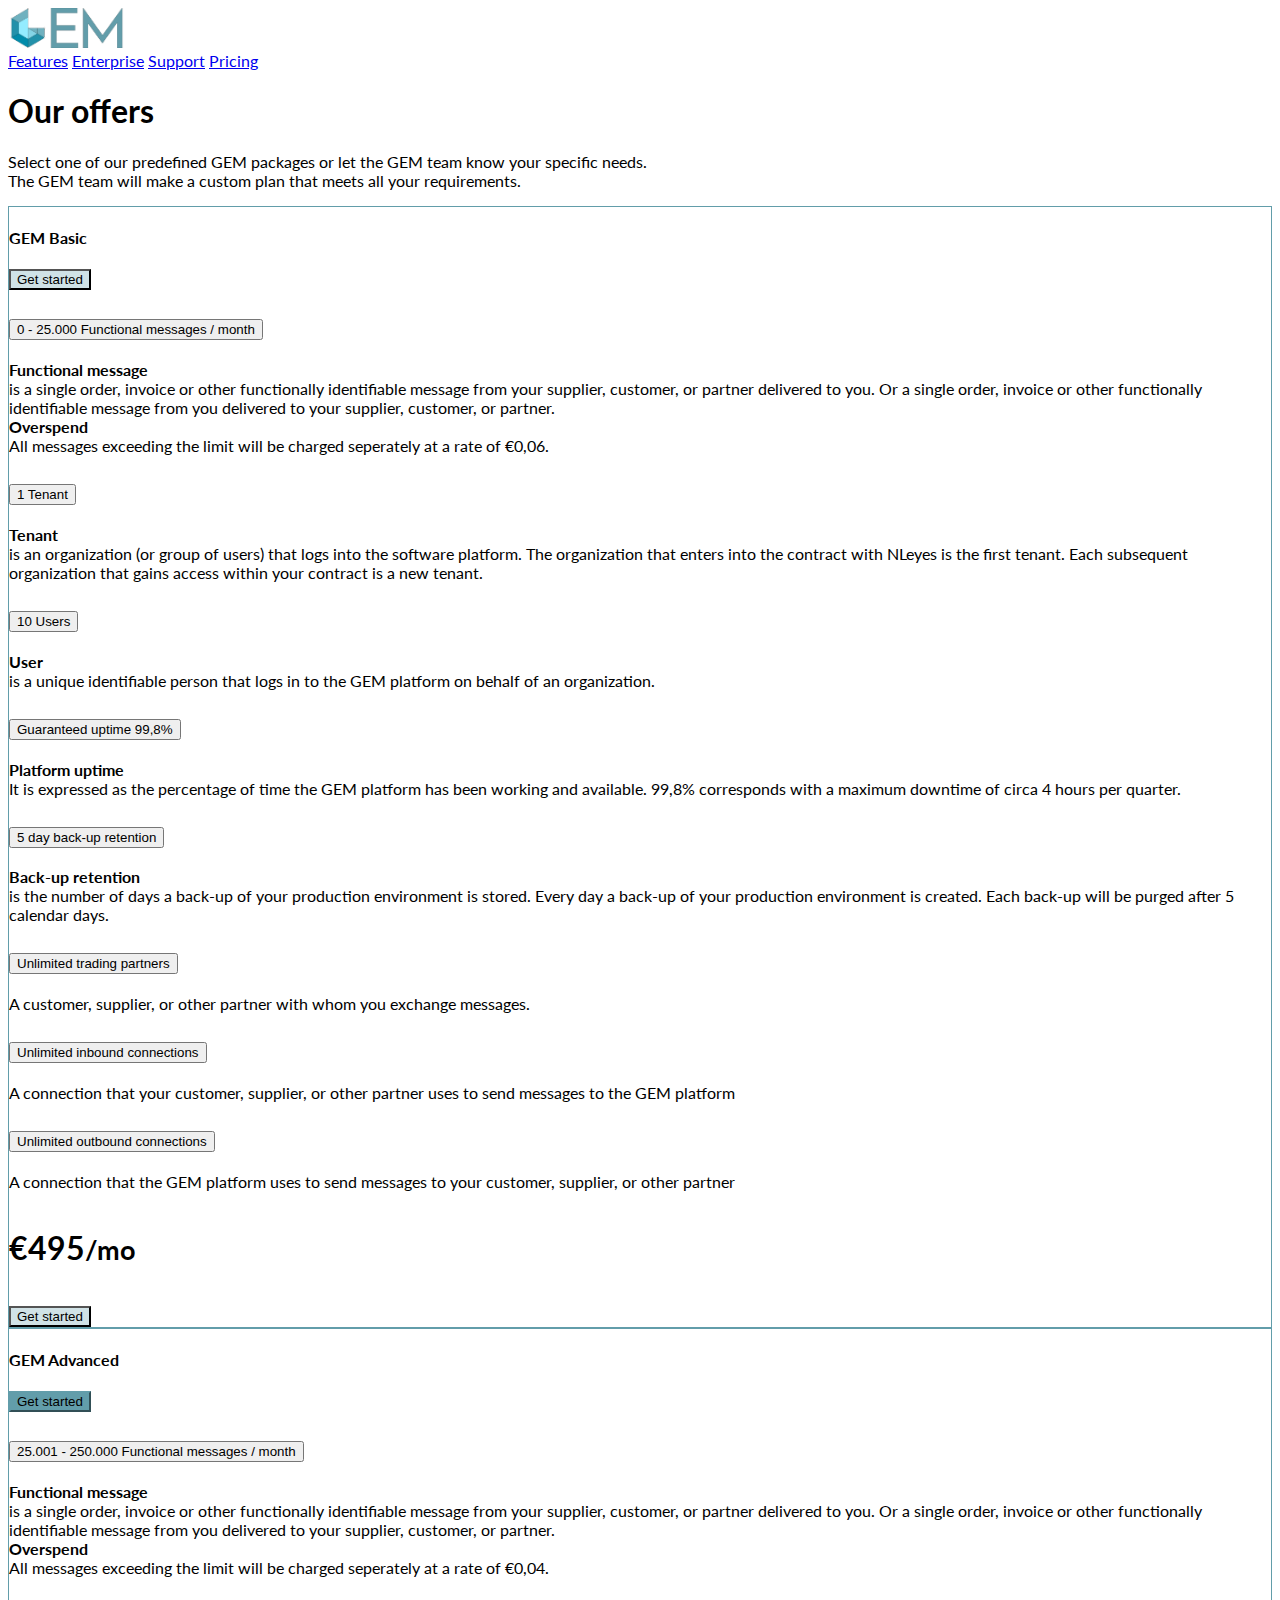
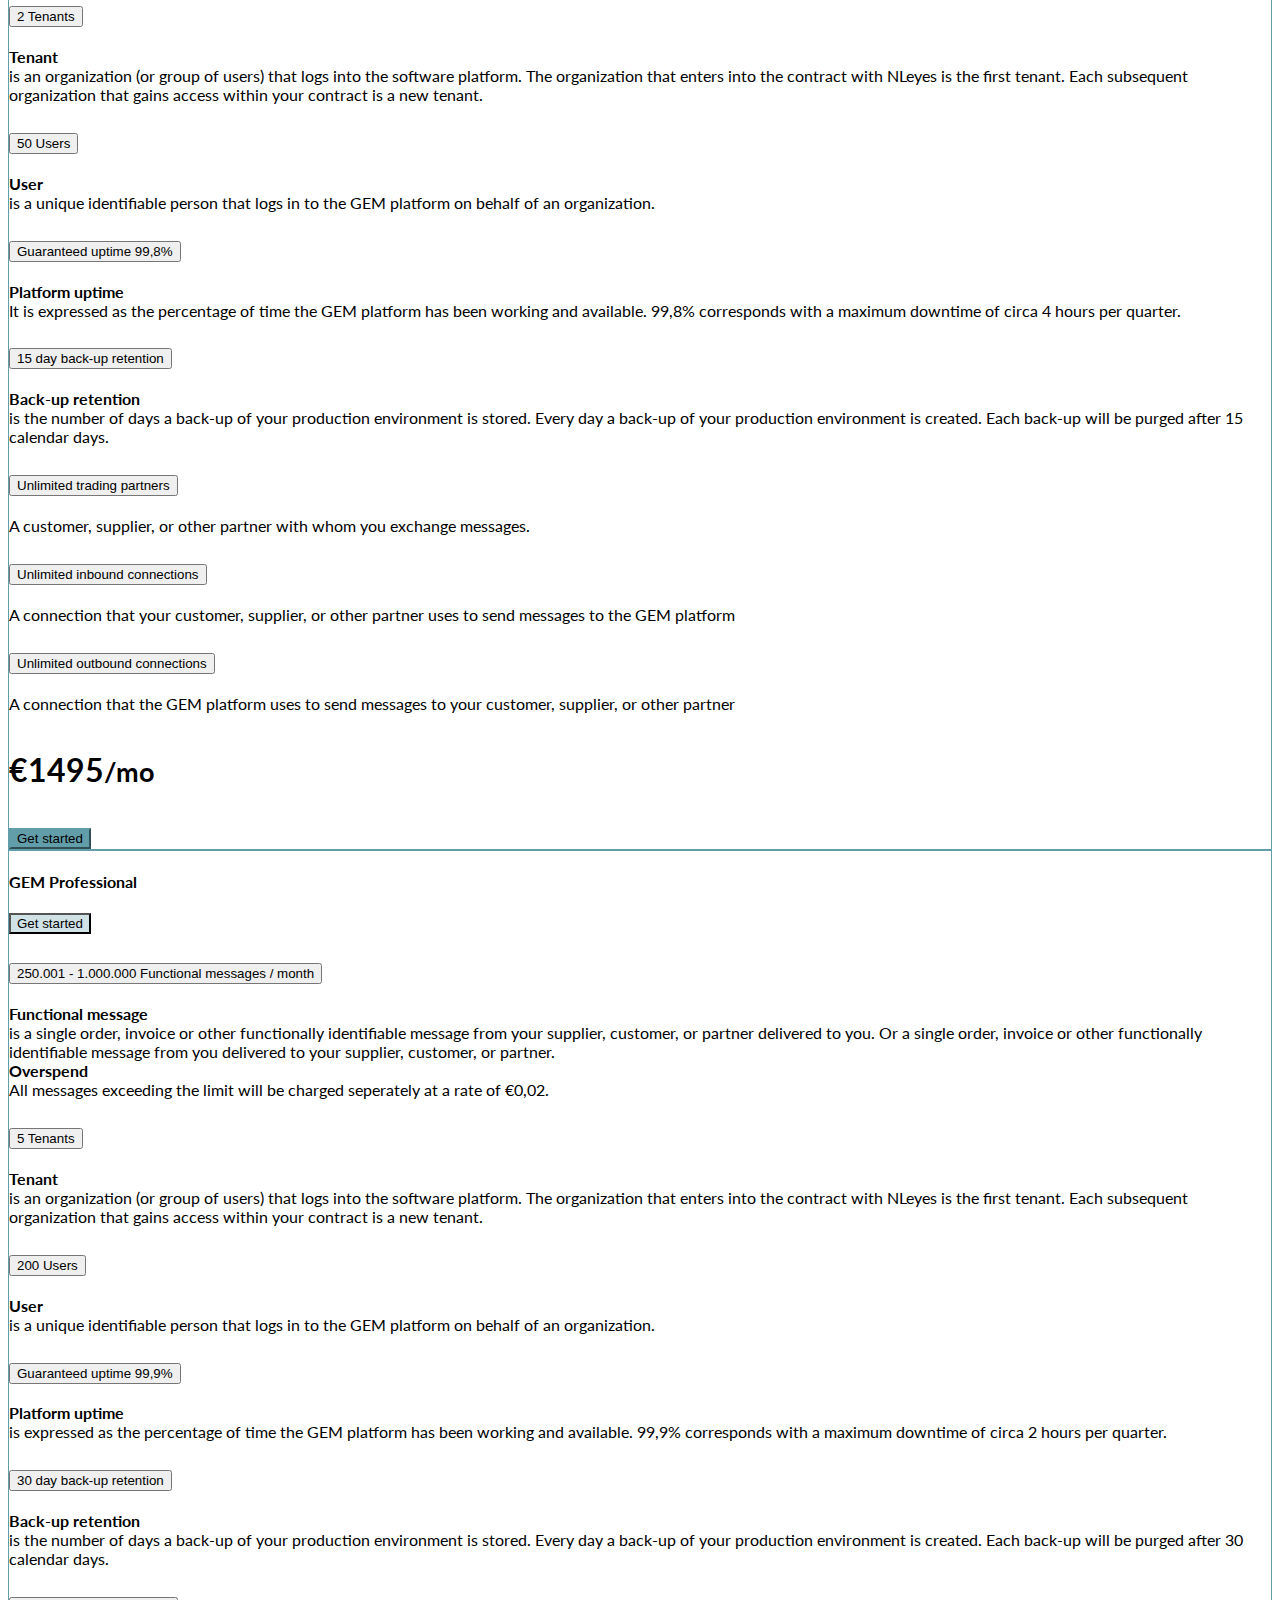
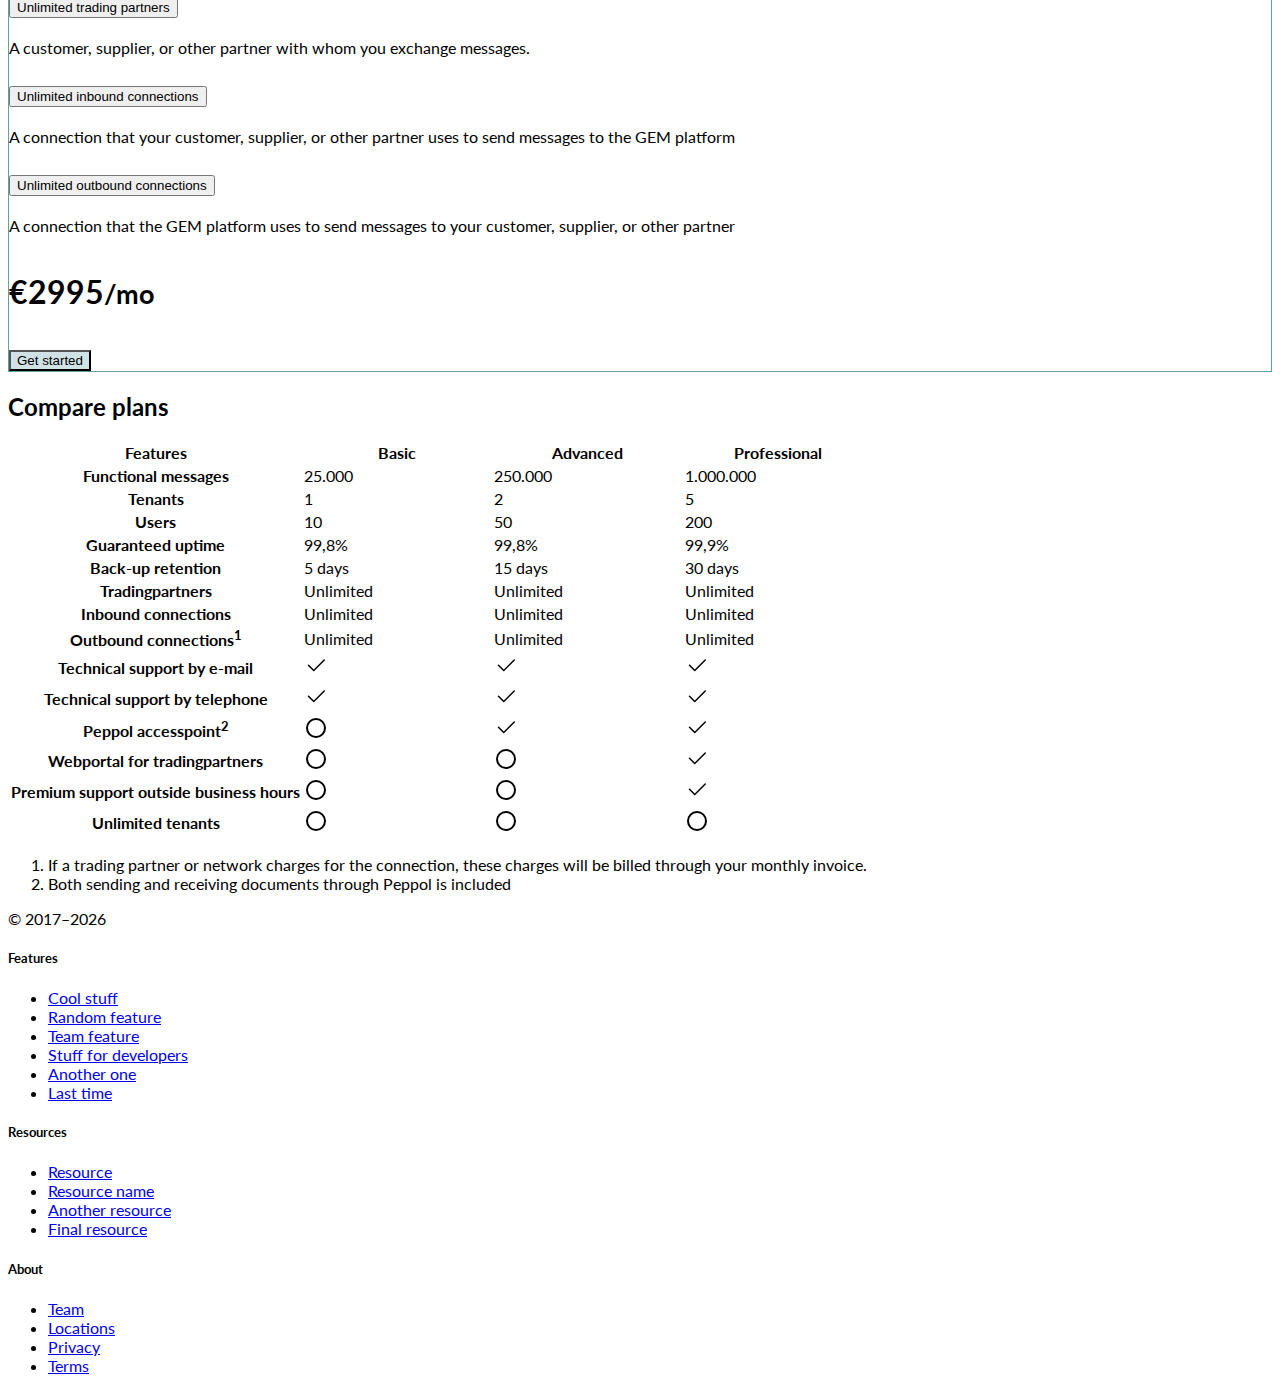
==== commit 81617ab6: "Add files via upload" ====
--- a/index.html
+++ b/index.html
@@ -25,6 +25,12 @@
           <path
             d="M13.854 3.646a.5.5 0 0 1 0 .708l-7 7a.5.5 0 0 1-.708 0l-3.5-3.5a.5.5 0 1 1 .708-.708L6.5 10.293l6.646-6.647a.5.5 0 0 1 .708 0z"
           />
+        </symbol>
+      </svg>
+      <svg xmlns="http://www.w3.org/2000/svg" style="display: none">
+        <symbol id="checkboxBlank" viewBox="0 0 24 24">
+          <title>checkboxBlank</title>
+          <path d="M12,20A8,8 0 0,1 4,12A8,8 0 0,1 12,4A8,8 0 0,1 20,12A8,8 0 0,1 12,20M12,2A10,10 0 0,0 2,12A10,10 0 0,0 12,22A10,10 0 0,0 22,12A10,10 0 0,0 12,2Z" />
         </symbol>
       </svg>
       <div class="container py-3">
@@ -72,7 +78,7 @@
                     <div class="accordion-item">
                       <h2 class="accordion-header" id="heading1">
                         <button class="accordion-button collapsed" type="button" data-bs-toggle="collapse" data-bs-target="#collapse1" aria-expanded="false" aria-controls="collapse1">
-                          0 - 25.000 Functional messages
+                          0 - 25.000 Functional messages / month
                         </button>
                       </h2>
                       <div id="collapse1" class="accordion-collapse collapse" aria-labelledby="heading1" data-bs-parent="#accordionExample">
@@ -82,7 +88,7 @@
                           Or a single order, invoice or other functionally identifiable message from you delivered to your supplier, customer, or partner.<br/>
                           <strong>Overspend</strong><br />
                           All messages exceeding the limit will be charged seperately at a rate of
-                          €0,35.
+                          €0,06.
                         </div>
                       </div>
                     </div>
@@ -138,15 +144,16 @@
                     <!-- Accordion item 5 -->
                     <div class="accordion-item">
                       <h2 class="accordion-header" id="heading1">
-                        <button class="accordion-button collapsed" type="button" data-bs-toggle="collapse" data-bs-target="#collapse4" aria-expanded="false" aria-controls="collapse4">
+                        <button class="accordion-button collapsed" type="button" data-bs-toggle="collapse" data-bs-target="#collapse5" aria-expanded="false" aria-controls="collapse5">
                           5 day back-up retention
                         </button>
                       </h2>
-                      <div id="collapse4" class="accordion-collapse collapse" aria-labelledby="heading1" data-bs-parent="#accordionExample">
-                        <div class="accordion-body">
-                          <strong>Platform uptime</strong><br />
-                          It is expressed as the percentage of time the GEM platform has been working and available.
-                          99,8% corresponds with a maximum downtime of circa 4 hours per quarter.
+                      <div id="collapse5" class="accordion-collapse collapse" aria-labelledby="heading1" data-bs-parent="#accordionExample">
+                        <div class="accordion-body">
+                          <strong>Back-up retention</strong><br />
+                          is the number of days a back-up of your production environment is stored. 
+                          Every day a back-up of your production environment is created.
+                          Each back-up will be purged after 5 calendar days.
                         </div>
                       </div>
                     </div>
@@ -154,11 +161,11 @@
                     <!-- Accordion item 6 -->
                     <div class="accordion-item">
                       <h2 class="accordion-header" id="heading1">
-                        <button class="accordion-button collapsed" type="button" data-bs-toggle="collapse" data-bs-target="#collapse5" aria-expanded="false" aria-controls="collapse5">
+                        <button class="accordion-button collapsed" type="button" data-bs-toggle="collapse" data-bs-target="#collapse6" aria-expanded="false" aria-controls="collapse6">
                           Unlimited trading partners
                         </button>
                       </h2>
-                      <div id="collapse5" class="accordion-collapse collapse" aria-labelledby="heading1" data-bs-parent="#accordionExample">
+                      <div id="collapse6" class="accordion-collapse collapse" aria-labelledby="heading1" data-bs-parent="#accordionExample">
                         <div class="accordion-body">
                           A customer, supplier, or other partner with whom you exchange messages.<br />
                         </div>
@@ -168,11 +175,11 @@
                     <!-- Accordion item 7 -->
                     <div class="accordion-item">
                       <h2 class="accordion-header" id="heading1">
-                        <button class="accordion-button collapsed" type="button" data-bs-toggle="collapse" data-bs-target="#collapse6" aria-expanded="false" aria-controls="collapse6">
+                        <button class="accordion-button collapsed" type="button" data-bs-toggle="collapse" data-bs-target="#collapse7" aria-expanded="false" aria-controls="collapse7">
                           Unlimited inbound connections
                         </button>
                       </h2>
-                      <div id="collapse6" class="accordion-collapse collapse" aria-labelledby="heading1" data-bs-parent="#accordionExample">
+                      <div id="collapse7" class="accordion-collapse collapse" aria-labelledby="heading1" data-bs-parent="#accordionExample">
                         <div class="accordion-body">
                           A connection that your customer, supplier, or other partner uses to send messages to the GEM platform<br />
                         </div>
@@ -182,11 +189,11 @@
                     <!-- Accordion item 8 -->
                     <div class="accordion-item">
                       <h2 class="accordion-header" id="heading1">
-                        <button class="accordion-button collapsed" type="button" data-bs-toggle="collapse" data-bs-target="#collapse7" aria-expanded="false" aria-controls="collapse7">
+                        <button class="accordion-button collapsed" type="button" data-bs-toggle="collapse" data-bs-target="#collapse8" aria-expanded="false" aria-controls="collapse8">
                           Unlimited outbound connections
                         </button>
                       </h2>
-                      <div id="collapse7" class="accordion-collapse collapse" aria-labelledby="heading1" data-bs-parent="#accordionExample">
+                      <div id="collapse8" class="accordion-collapse collapse" aria-labelledby="heading1" data-bs-parent="#accordionExample">
                         <div class="accordion-body">
                           A connection that the GEM platform uses to send messages to your customer, supplier, or other partner<br />
                         </div>
@@ -212,7 +219,7 @@
                     <div class="accordion-item">
                       <h2 class="accordion-header" id="heading1">
                         <button class="accordion-button collapsed" type="button" data-bs-toggle="collapse" data-bs-target="#collapse1" aria-expanded="false" aria-controls="collapse1">
-                          25.001 - 250.000 Functional messages
+                          25.001 - 250.000 Functional messages / month
                         </button>
                       </h2>
                       <div id="collapse1" class="accordion-collapse collapse" aria-labelledby="heading1" data-bs-parent="#accordionExample">
@@ -222,7 +229,7 @@
                           Or a single order, invoice or other functionally identifiable message from you delivered to your supplier, customer, or partner.<br/>
                           <strong>Overspend</strong><br />
                           All messages exceeding the limit will be charged seperately at a rate of
-                          €0,25.
+                          €0,04.
                         </div>
                       </div>
                     </div>
@@ -278,15 +285,16 @@
                     <!-- Accordion item 5 -->
                     <div class="accordion-item">
                       <h2 class="accordion-header" id="heading1">
-                        <button class="accordion-button collapsed" type="button" data-bs-toggle="collapse" data-bs-target="#collapse4" aria-expanded="false" aria-controls="collapse4">
+                        <button class="accordion-button collapsed" type="button" data-bs-toggle="collapse" data-bs-target="#collapse5" aria-expanded="false" aria-controls="collapse5">
                           15 day back-up retention
                         </button>
                       </h2>
-                      <div id="collapse4" class="accordion-collapse collapse" aria-labelledby="heading1" data-bs-parent="#accordionExample">
-                        <div class="accordion-body">
-                          <strong>Platform uptime</strong><br />
-                          It is expressed as the percentage of time the GEM platform has been working and available.
-                          99,8% corresponds with a maximum downtime of circa 4 hours per quarter.
+                      <div id="collapse5" class="accordion-collapse collapse" aria-labelledby="heading1" data-bs-parent="#accordionExample">
+                        <div class="accordion-body">
+                          <strong>Back-up retention</strong><br />
+                          is the number of days a back-up of your production environment is stored. 
+                          Every day a back-up of your production environment is created.
+                          Each back-up will be purged after 15 calendar days.
                         </div>
                       </div>
                     </div>
@@ -294,11 +302,11 @@
                     <!-- Accordion item 6 -->
                     <div class="accordion-item">
                       <h2 class="accordion-header" id="heading1">
-                        <button class="accordion-button collapsed" type="button" data-bs-toggle="collapse" data-bs-target="#collapse5" aria-expanded="false" aria-controls="collapse5">
+                        <button class="accordion-button collapsed" type="button" data-bs-toggle="collapse" data-bs-target="#collapse6" aria-expanded="false" aria-controls="collapse6">
                           Unlimited trading partners
                         </button>
                       </h2>
-                      <div id="collapse5" class="accordion-collapse collapse" aria-labelledby="heading1" data-bs-parent="#accordionExample">
+                      <div id="collapse6" class="accordion-collapse collapse" aria-labelledby="heading1" data-bs-parent="#accordionExample">
                         <div class="accordion-body">
                           A customer, supplier, or other partner with whom you exchange messages.<br />
                         </div>
@@ -308,11 +316,11 @@
                     <!-- Accordion item 7 -->
                     <div class="accordion-item">
                       <h2 class="accordion-header" id="heading1">
-                        <button class="accordion-button collapsed" type="button" data-bs-toggle="collapse" data-bs-target="#collapse6" aria-expanded="false" aria-controls="collapse6">
+                        <button class="accordion-button collapsed" type="button" data-bs-toggle="collapse" data-bs-target="#collapse7" aria-expanded="false" aria-controls="collapse7">
                           Unlimited inbound connections
                         </button>
                       </h2>
-                      <div id="collapse6" class="accordion-collapse collapse" aria-labelledby="heading1" data-bs-parent="#accordionExample">
+                      <div id="collapse7" class="accordion-collapse collapse" aria-labelledby="heading1" data-bs-parent="#accordionExample">
                         <div class="accordion-body">
                           A connection that your customer, supplier, or other partner uses to send messages to the GEM platform<br />
                         </div>
@@ -322,11 +330,11 @@
                     <!-- Accordion item 8 -->
                     <div class="accordion-item">
                       <h2 class="accordion-header" id="heading1">
-                        <button class="accordion-button collapsed" type="button" data-bs-toggle="collapse" data-bs-target="#collapse7" aria-expanded="false" aria-controls="collapse7">
+                        <button class="accordion-button collapsed" type="button" data-bs-toggle="collapse" data-bs-target="#collapse8" aria-expanded="false" aria-controls="collapse8">
                           Unlimited outbound connections
                         </button>
                       </h2>
-                      <div id="collapse7" class="accordion-collapse collapse" aria-labelledby="heading1" data-bs-parent="#accordionExample">
+                      <div id="collapse8" class="accordion-collapse collapse" aria-labelledby="heading1" data-bs-parent="#accordionExample">
                         <div class="accordion-body">
                           A connection that the GEM platform uses to send messages to your customer, supplier, or other partner<br />
                         </div>
@@ -352,7 +360,7 @@
                     <div class="accordion-item">
                       <h2 class="accordion-header" id="heading1">
                         <button class="accordion-button collapsed" type="button" data-bs-toggle="collapse" data-bs-target="#collapse1" aria-expanded="false" aria-controls="collapse1">
-                          250.001 - 1.000.000 Functional messages
+                          250.001 - 1.000.000 Functional messages / month
                         </button>
                       </h2>
                       <div id="collapse1" class="accordion-collapse collapse" aria-labelledby="heading1" data-bs-parent="#accordionExample">
@@ -362,7 +370,7 @@
                           Or a single order, invoice or other functionally identifiable message from you delivered to your supplier, customer, or partner.<br/>
                           <strong>Overspend</strong><br />
                           All messages exceeding the limit will be charged seperately at a rate of
-                          €0,25.
+                          €0,02.
                         </div>
                       </div>
                     </div>
@@ -409,7 +417,7 @@
                       <div id="collapse4" class="accordion-collapse collapse" aria-labelledby="heading1" data-bs-parent="#accordionExample">
                         <div class="accordion-body">
                           <strong>Platform uptime</strong><br />
-                          It is expressed as the percentage of time the GEM platform has been working and available.
+                          is expressed as the percentage of time the GEM platform has been working and available.
                           99,9% corresponds with a maximum downtime of circa 2 hours per quarter.
                         </div>
                       </div>
@@ -418,15 +426,16 @@
                     <!-- Accordion item 5 -->
                     <div class="accordion-item">
                       <h2 class="accordion-header" id="heading1">
-                        <button class="accordion-button collapsed" type="button" data-bs-toggle="collapse" data-bs-target="#collapse4" aria-expanded="false" aria-controls="collapse4">
+                        <button class="accordion-button collapsed" type="button" data-bs-toggle="collapse" data-bs-target="#collapse5" aria-expanded="false" aria-controls="collapse5">
                           30 day back-up retention
                         </button>
                       </h2>
-                      <div id="collapse4" class="accordion-collapse collapse" aria-labelledby="heading1" data-bs-parent="#accordionExample">
-                        <div class="accordion-body">
-                          <strong>Platform uptime</strong><br />
-                          It is expressed as the percentage of time the GEM platform has been working and available.
-                          99,8% corresponds with a maximum downtime of circa 4 hours per quarter.
+                      <div id="collapse5" class="accordion-collapse collapse" aria-labelledby="heading1" data-bs-parent="#accordionExample">
+                        <div class="accordion-body">
+                          <strong>Back-up retention</strong><br />
+                          is the number of days a back-up of your production environment is stored. 
+                          Every day a back-up of your production environment is created.
+                          Each back-up will be purged after 30 calendar days.
                         </div>
                       </div>
                     </div>
@@ -434,11 +443,11 @@
                     <!-- Accordion item 6 -->
                     <div class="accordion-item">
                       <h2 class="accordion-header" id="heading1">
-                        <button class="accordion-button collapsed" type="button" data-bs-toggle="collapse" data-bs-target="#collapse5" aria-expanded="false" aria-controls="collapse5">
+                        <button class="accordion-button collapsed" type="button" data-bs-toggle="collapse" data-bs-target="#collapse6" aria-expanded="false" aria-controls="collapse6">
                           Unlimited trading partners
                         </button>
                       </h2>
-                      <div id="collapse5" class="accordion-collapse collapse" aria-labelledby="heading1" data-bs-parent="#accordionExample">
+                      <div id="collapse6" class="accordion-collapse collapse" aria-labelledby="heading1" data-bs-parent="#accordionExample">
                         <div class="accordion-body">
                           A customer, supplier, or other partner with whom you exchange messages.<br />
                         </div>
@@ -448,11 +457,11 @@
                     <!-- Accordion item 7 -->
                     <div class="accordion-item">
                       <h2 class="accordion-header" id="heading1">
-                        <button class="accordion-button collapsed" type="button" data-bs-toggle="collapse" data-bs-target="#collapse6" aria-expanded="false" aria-controls="collapse6">
+                        <button class="accordion-button collapsed" type="button" data-bs-toggle="collapse" data-bs-target="#collapse7" aria-expanded="false" aria-controls="collapse7">
                           Unlimited inbound connections
                         </button>
                       </h2>
-                      <div id="collapse6" class="accordion-collapse collapse" aria-labelledby="heading1" data-bs-parent="#accordionExample">
+                      <div id="collapse7" class="accordion-collapse collapse" aria-labelledby="heading1" data-bs-parent="#accordionExample">
                         <div class="accordion-body">
                           A connection that your customer, supplier, or other partner uses to send messages to the GEM platform<br />
                         </div>
@@ -462,11 +471,11 @@
                     <!-- Accordion item 8 -->
                     <div class="accordion-item">
                       <h2 class="accordion-header" id="heading1">
-                        <button class="accordion-button collapsed" type="button" data-bs-toggle="collapse" data-bs-target="#collapse7" aria-expanded="false" aria-controls="collapse7">
+                        <button class="accordion-button collapsed" type="button" data-bs-toggle="collapse" data-bs-target="#collapse8" aria-expanded="false" aria-controls="collapse8">
                           Unlimited outbound connections
                         </button>
                       </h2>
-                      <div id="collapse7" class="accordion-collapse collapse" aria-labelledby="heading1" data-bs-parent="#accordionExample">
+                      <div id="collapse8" class="accordion-collapse collapse" aria-labelledby="heading1" data-bs-parent="#accordionExample">
                         <div class="accordion-body">
                           A connection that the GEM platform uses to send messages to your customer, supplier, or other partner<br />
                         </div>
@@ -489,127 +498,232 @@
 
               <thead>
                 <tr>
-                  <th style="width: 34%"></th>
+                  <th style="width: 34%">Features</th>
                   <th style="width: 22%">Basic</th>
                   <th style="width: 22%">Advanced</th>
                   <th style="width: 22%">Professional</th>
                 </tr>
               </thead>
 
+              <!-- Table top part -->
               <tbody>
                 <tr>
-                  <th scope="row" class="text-start">Test environment</th>
-                  <td>
-                    <svg class="bi" width="24" height="24">
-                      <use xlink:href="#check" />
-                    </svg>
-                  </td>
-                  <td>
-                    <svg class="bi" width="24" height="24">
-                      <use xlink:href="#check" />
-                    </svg>
-                  </td>
-                  <td>
-                    <svg class="bi" width="24" height="24">
-                      <use xlink:href="#check" />
-                    </svg>
-                  </td>
-                </tr>
-                <tr>
-                  <th scope="row" class="text-start">Production environment</th>
-                  <td>
-                    <svg class="bi" width="24" height="24">
-                      <use xlink:href="#check" />
-                    </svg>
-                  </td>
-                  <td>
-                    <svg class="bi" width="24" height="24">
-                      <use xlink:href="#check" />
-                    </svg>
-                  </td>
-                  <td>
-                    <svg class="bi" width="24" height="24">
-                      <use xlink:href="#check" />
-                    </svg>
+                  <th scope="row" class="text-start">Functional messages</th>
+                  <td>
+                    25.000
+                  </td>
+                  <td>
+                    250.000
+                  </td>
+                  <td>
+                    1.000.000
+                  </td>
+                </tr>
+                <tr>
+                  <th scope="row" class="text-start">Tenants</th>
+                  <td>
+                    1
+                  </td>
+                  <td>
+                    2
+                  </td>
+                  <td>
+                    5
+                  </td>
+                </tr>
+                <tr>
+                  <th scope="row" class="text-start">Users</th>
+                  <td>
+                    10
+                  </td>
+                  <td>
+                    50
+                  </td>
+                  <td>
+                    200
+                  </td>
+                </tr>
+                <tr>
+                  <th scope="row" class="text-start">Guaranteed uptime</th>
+                  <td>
+                    99,8%
+                  </td>
+                  <td>
+                    99,8%
+                  </td>
+                  <td>
+                    99,9%
+                  </td>
+                </tr>
+                <tr>
+                  <th scope="row" class="text-start">Back-up retention</th>
+                  <td>
+                    5 days
+                  </td>
+                  <td>
+                    15 days
+                  </td>
+                  <td>
+                    30 days
+                  </td>
+                </tr>
+                <tr>
+                  <th scope="row" class="text-start">Tradingpartners</th>
+                  <td>
+                    Unlimited
+                  </td>
+                  <td>
+                    Unlimited
+                  </td>
+                  <td>
+                    Unlimited
+                  </td>
+                </tr>
+                <tr>
+                  <th scope="row" class="text-start">Inbound connections</th>
+                  <td>
+                    Unlimited
+                  </td>
+                  <td>
+                    Unlimited
+                  </td>
+                  <td>
+                    Unlimited
+                  </td>
+                </tr>
+                <tr>
+                  <th scope="row" class="text-start">Outbound connections<sup>1</sup></th>
+                  <td>
+                    Unlimited
+                  </td>
+                  <td>
+                    Unlimited
+                  </td>
+                  <td>
+                    Unlimited
                   </td>
                 </tr>
               </tbody>
-
+              <!-- End table top part -->
+              <!-- Start table bottom part -->
               <tbody>
                 <tr>
-                  <th scope="row" class="text-start">Unlimited inbound connections</th>
-                  <td>
-                    <svg class="bi" width="24" height="24">
-                      <use xlink:href="#check" />
-                    </svg>
-                  </td>
-                  <td>
-                    <svg class="bi" width="24" height="24">
-                      <use xlink:href="#check" />
-                    </svg>
-                  </td>
-                  <td>
-                    <svg class="bi" width="24" height="24">
-                      <use xlink:href="#check" />
-                    </svg>
-                  </td>
-                </tr>
-                <tr>
-                  <th scope="row" class="text-start">Unlimited outbound connections</th>
-                  <td>
-                    <svg class="bi" width="24" height="24">
-                      <use xlink:href="#check" />
-                    </svg>
-                  </td>
-                  <td>
-                    <svg class="bi" width="24" height="24">
-                      <use xlink:href="#check" />
-                    </svg>
-                  </td>
-                  <td>
-                    <svg class="bi" width="24" height="24">
-                      <use xlink:href="#check" />
-                    </svg>
-                  </td>
-                </tr>
-                <tr>
-                  <th scope="row" class="text-start">Technical support</th>
-                  <td>
-                    <svg class="bi" width="24" height="24">
-                      <use xlink:href="#check" />
-                    </svg>
-                  </td>
-                  <td>
-                    <svg class="bi" width="24" height="24">
-                      <use xlink:href="#check" />
-                    </svg>
-                  </td>
-                  <td>
-                    <svg class="bi" width="24" height="24">
-                      <use xlink:href="#check" />
-                    </svg>
-                  </td>
-                </tr>
-                <tr>
-                  <th scope="row" class="text-start">Extra security</th>
-                  <td>
-                    <svg class="bi" width="24" height="24">
-                      <use xlink:href="#check" />
-                    </svg>
-                  </td>
-                  <td>
-                    <svg class="bi" width="24" height="24">
-                      <use xlink:href="#check" />
-                    </svg>
-                  </td>
-                  <td>
-                    <svg class="bi" width="24" height="24">
-                      <use xlink:href="#check" />
+                  <th scope="row" class="text-start">Technical support by e-mail</th>
+                  <td>
+                    <svg class="bi" width="24" height="24">
+                      <use xlink:href="#check" />
+                    </svg>
+                  </td>
+                  <td>
+                    <svg class="bi" width="24" height="24">
+                      <use xlink:href="#check" />
+                    </svg>
+                  </td>
+                  <td>
+                    <svg class="bi" width="24" height="24">
+                      <use xlink:href="#check" />
+                    </svg>
+                  </td>
+                </tr>
+                <tr>
+                  <th scope="row" class="text-start">Technical support by telephone</th>
+                  <td>
+                    <svg class="bi" width="24" height="24">
+                      <use xlink:href="#check" />
+                    </svg>
+                  </td>
+                  <td>
+                    <svg class="bi" width="24" height="24">
+                      <use xlink:href="#check" />
+                    </svg>
+                  </td>
+                  <td>
+                    <svg class="bi" width="24" height="24">
+                      <use xlink:href="#check" />
+                    </svg>
+                  </td>
+                </tr>
+                <tr>
+                  <th scope="row" class="text-start">Peppol accesspoint<sup>2</sup></th>
+                  <td>
+                    <svg class="bi" width="24" height="24">
+                      <use xlink:href="#checkboxBlank" />
+                    </svg>
+                  </td>
+                  <td>
+                    <svg class="bi" width="24" height="24">
+                      <use xlink:href="#check" />
+                    </svg>
+                  </td>
+                  <td>
+                    <svg class="bi" width="24" height="24">
+                      <use xlink:href="#check" />
+                    </svg>
+                  </td>
+                </tr>
+                <tr>
+                  <th scope="row" class="text-start">Webportal for tradingpartners</th>
+                  <td>
+                    <svg class="bi" width="24" height="24">
+                      <use xlink:href="#checkboxBlank" />
+                    </svg>
+                  </td>
+                  <td>
+                    <svg class="bi" width="24" height="24">
+                      <use xlink:href="#checkboxBlank" />
+                    </svg>
+                  </td>
+                  <td>
+                    <svg class="bi" width="24" height="24">
+                      <use xlink:href="#check" />
+                    </svg>
+                  </td>
+                </tr>
+                <tr>
+                  <th scope="row" class="text-start">Premium support outside business hours</th>
+                  <td>
+                    <svg class="bi" width="24" height="24">
+                      <use xlink:href="#checkboxBlank" />
+                    </svg>
+                  </td>
+                  <td>
+                    <svg class="bi" width="24" height="24">
+                      <use xlink:href="#checkboxBlank" />
+                    </svg>
+                  </td>
+                  <td>
+                    <svg class="bi" width="24" height="24">
+                      <use xlink:href="#check" />
+                    </svg>
+                  </td>
+                </tr>
+                <tr>
+                  <th scope="row" class="text-start">Unlimited tenants</th>
+                  <td>
+                    <svg class="bi" width="24" height="24">
+                      <use xlink:href="#checkboxBlank" />
+                    </svg>
+                  </td>
+                  <td>
+                    <svg class="bi" width="24" height="24">
+                      <use xlink:href="#checkboxBlank" />
+                    </svg>
+                  </td>
+                  <td>
+                    <svg class="bi" width="24" height="24">
+                      <use xlink:href="#checkboxBlank" />
                     </svg>
                   </td>
                 </tr>
               </tbody>
+              <!-- End table bottom part -->
             </table>
+            <div class="table-footer">
+              <ol>
+                <li>If a trading partner or network charges for the connection, these charges will be billed through your monthly invoice.</li>
+                <li>Both sending and receiving documents through Peppol is included</li>
+              </ol>
+            </div>
           </div>
         </main>
 
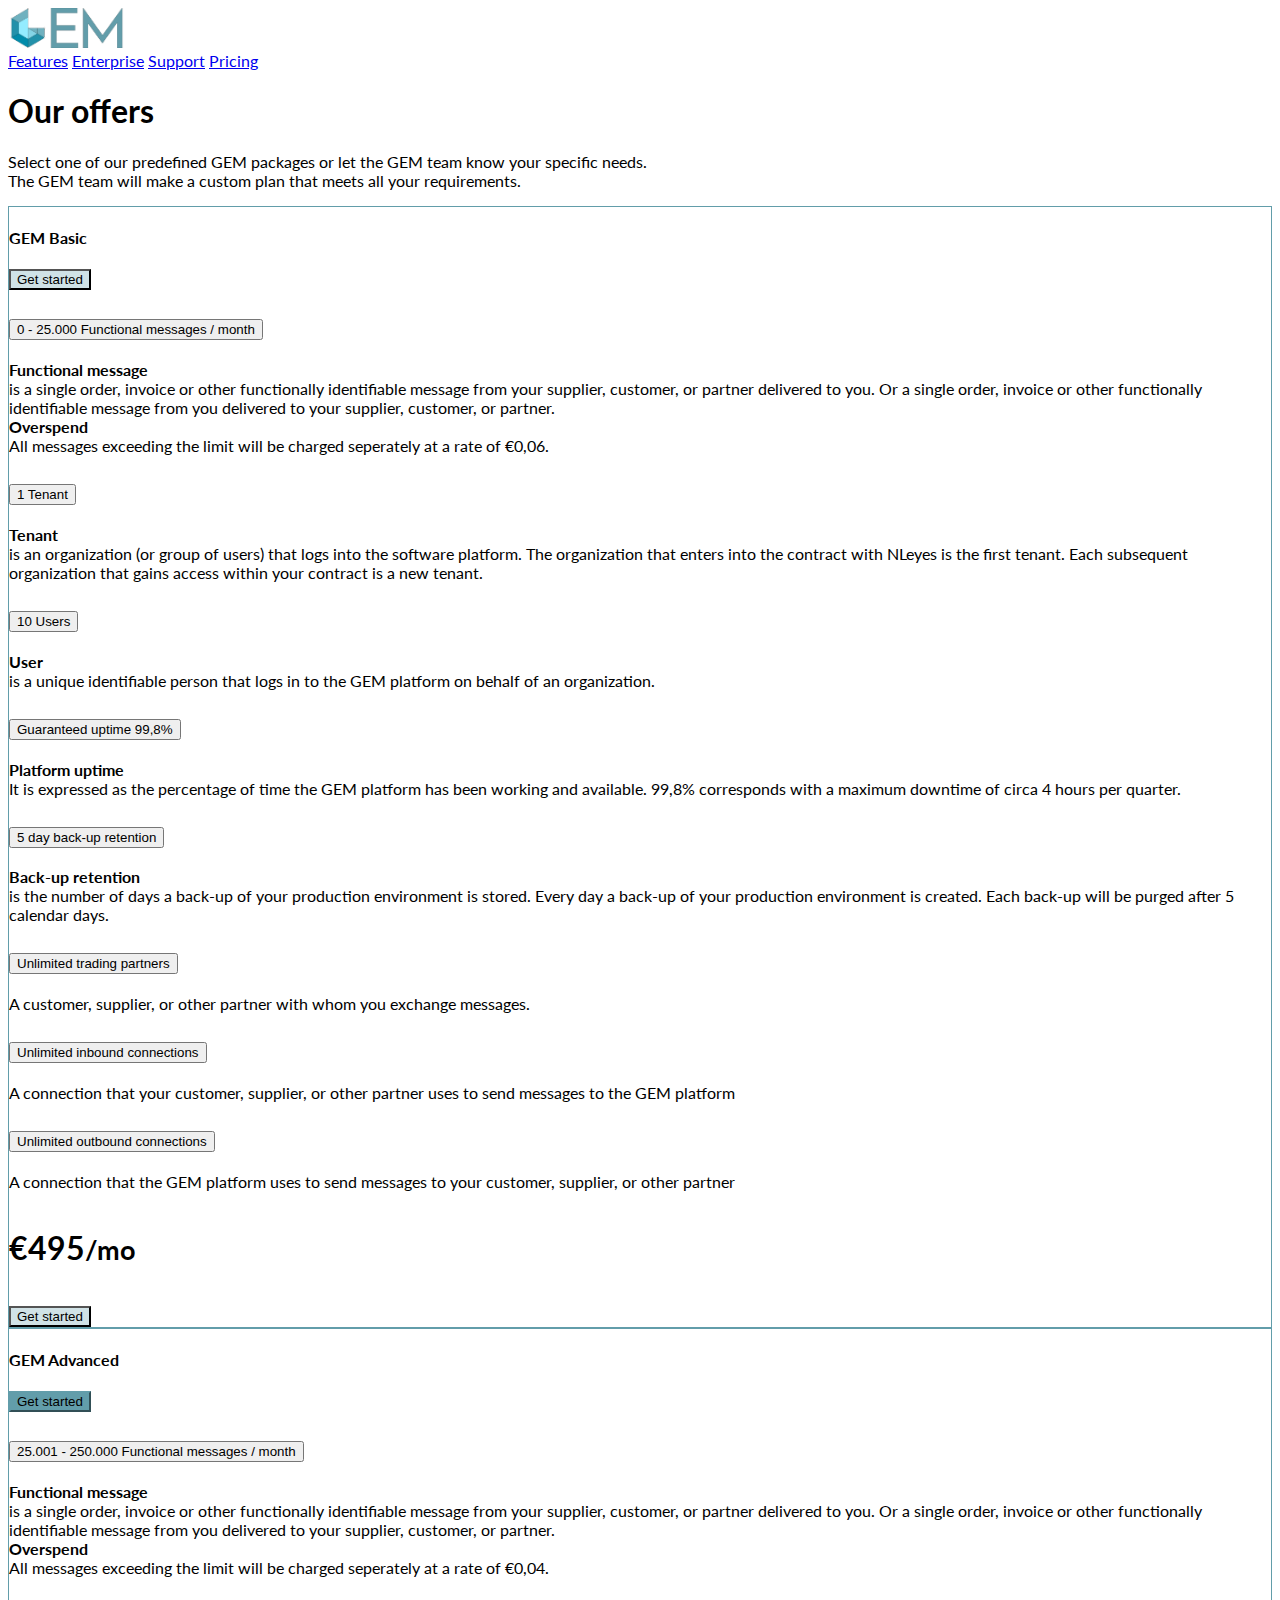
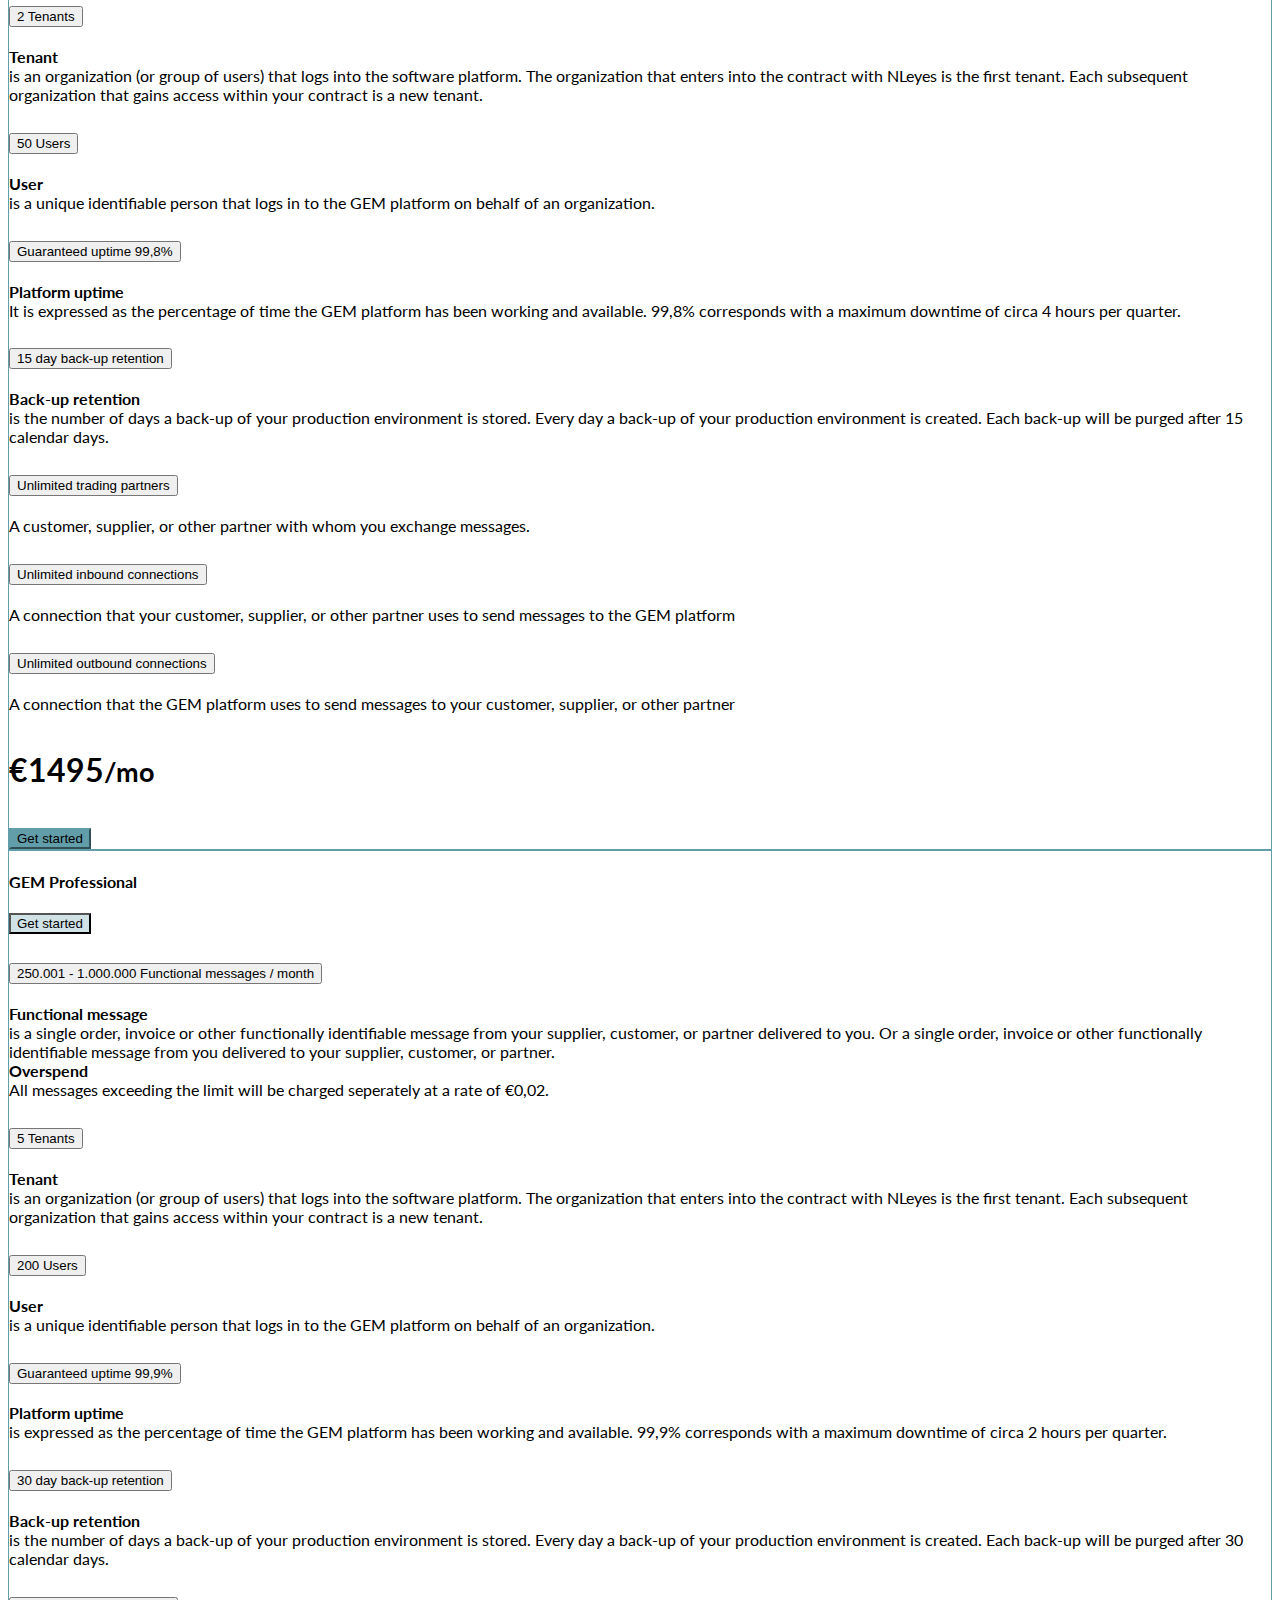
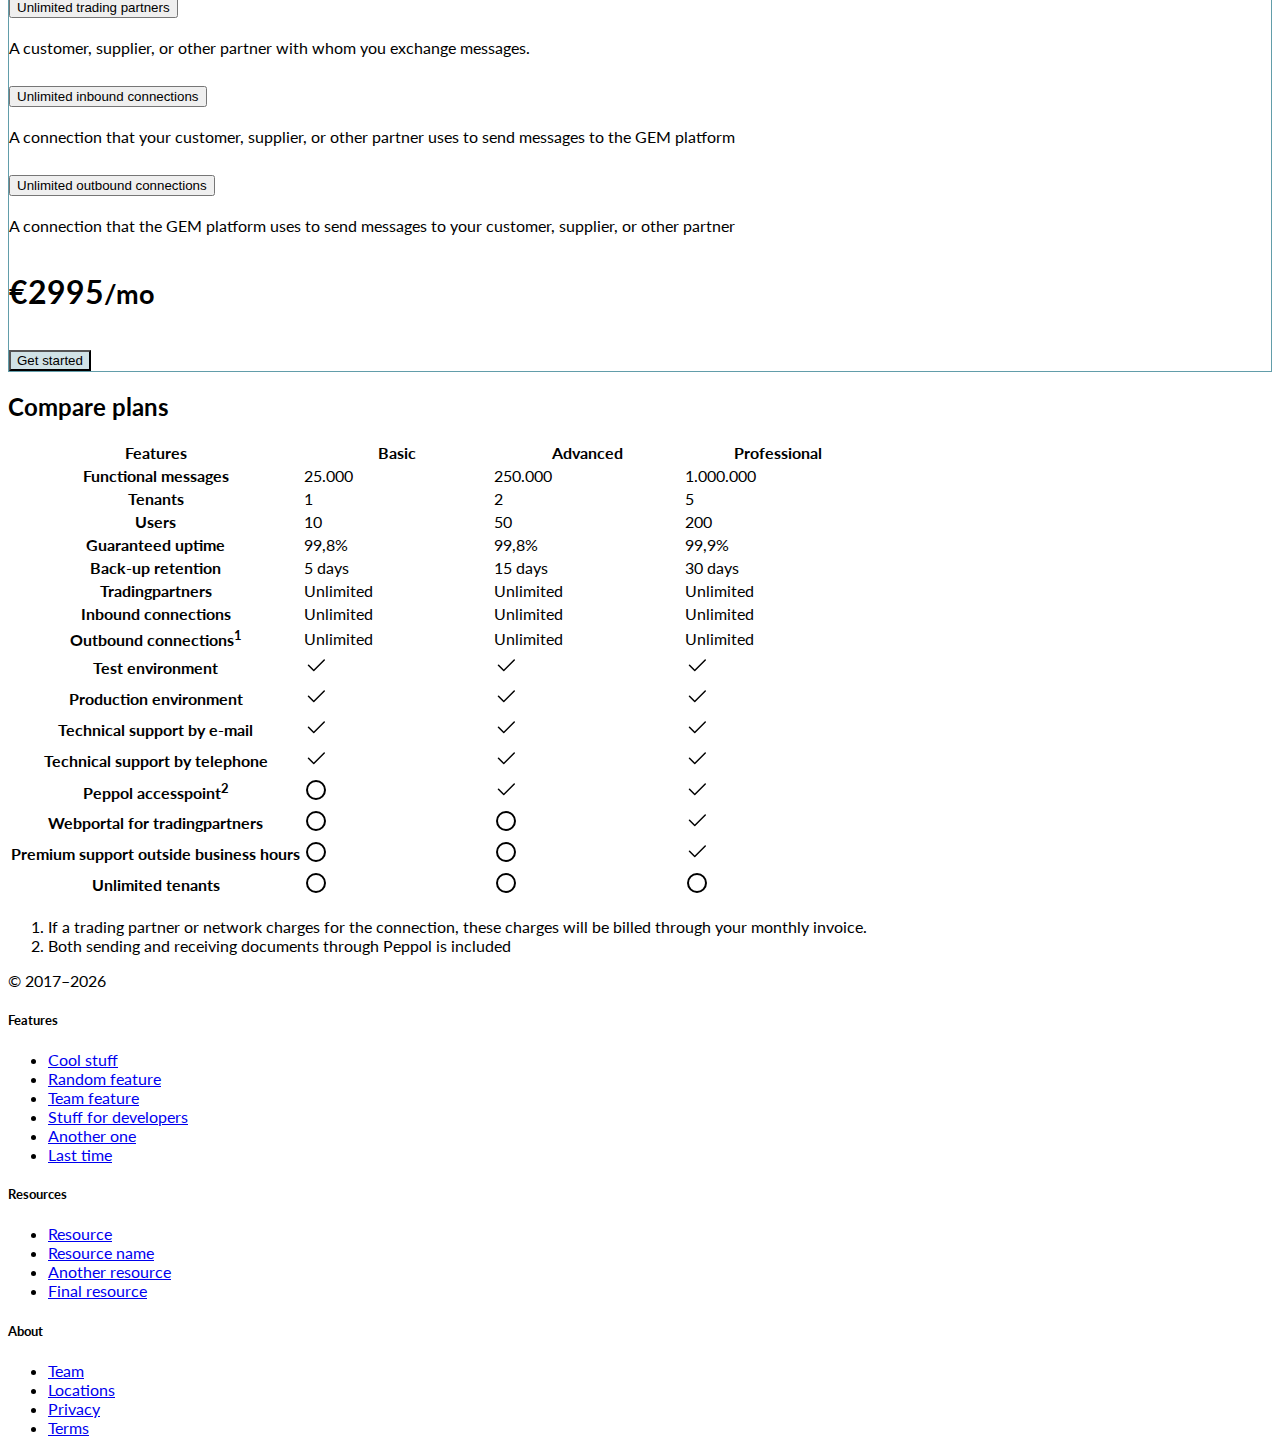
==== commit 80046343: "Add files via upload" ====
--- a/index.html
+++ b/index.html
@@ -608,6 +608,42 @@
               <!-- Start table bottom part -->
               <tbody>
                 <tr>
+                  <th scope="row" class="text-start">Test environment</th>
+                  <td>
+                    <svg class="bi" width="24" height="24">
+                      <use xlink:href="#check" />
+                    </svg>
+                  </td>
+                  <td>
+                    <svg class="bi" width="24" height="24">
+                      <use xlink:href="#check" />
+                    </svg>
+                  </td>
+                  <td>
+                    <svg class="bi" width="24" height="24">
+                      <use xlink:href="#check" />
+                    </svg>
+                  </td>
+                </tr>
+                <tr>
+                  <th scope="row" class="text-start">Production environment</th>
+                  <td>
+                    <svg class="bi" width="24" height="24">
+                      <use xlink:href="#check" />
+                    </svg>
+                  </td>
+                  <td>
+                    <svg class="bi" width="24" height="24">
+                      <use xlink:href="#check" />
+                    </svg>
+                  </td>
+                  <td>
+                    <svg class="bi" width="24" height="24">
+                      <use xlink:href="#check" />
+                    </svg>
+                  </td>
+                </tr>
+                <tr>
                   <th scope="row" class="text-start">Technical support by e-mail</th>
                   <td>
                     <svg class="bi" width="24" height="24">
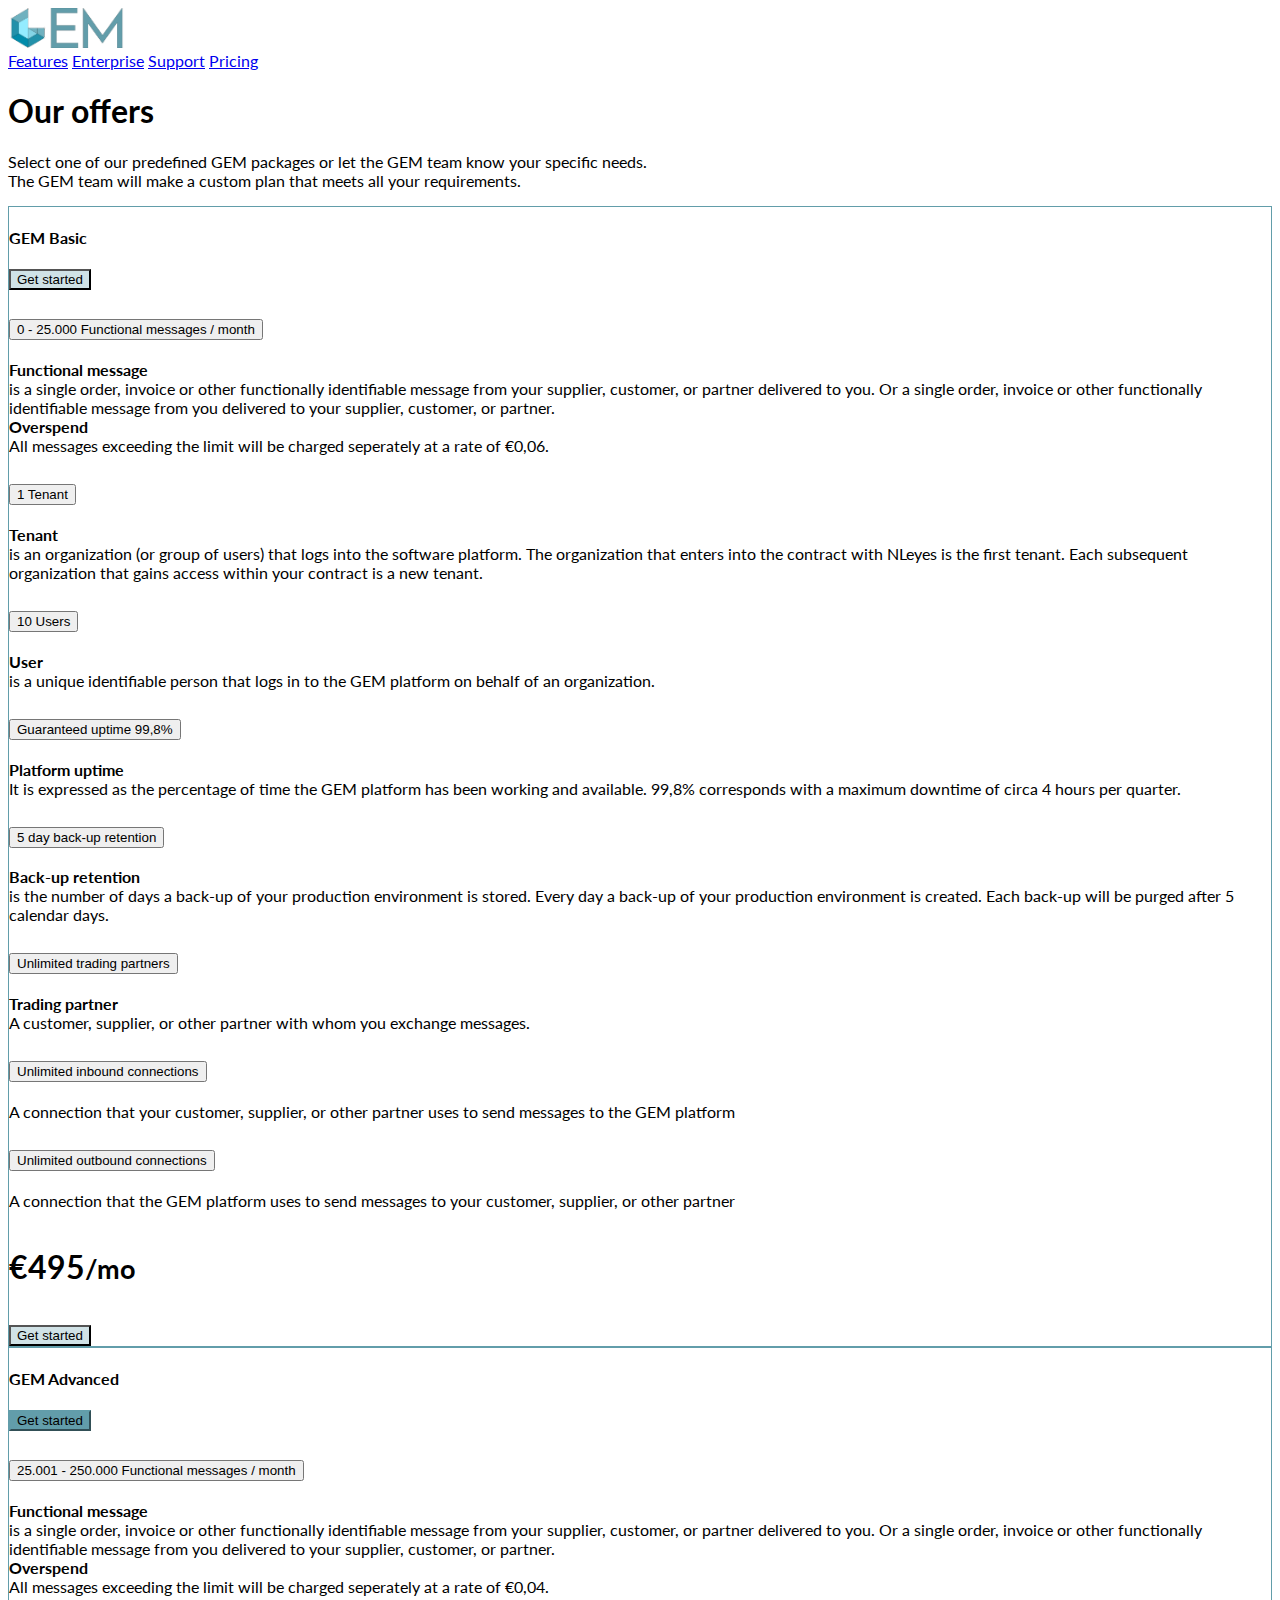
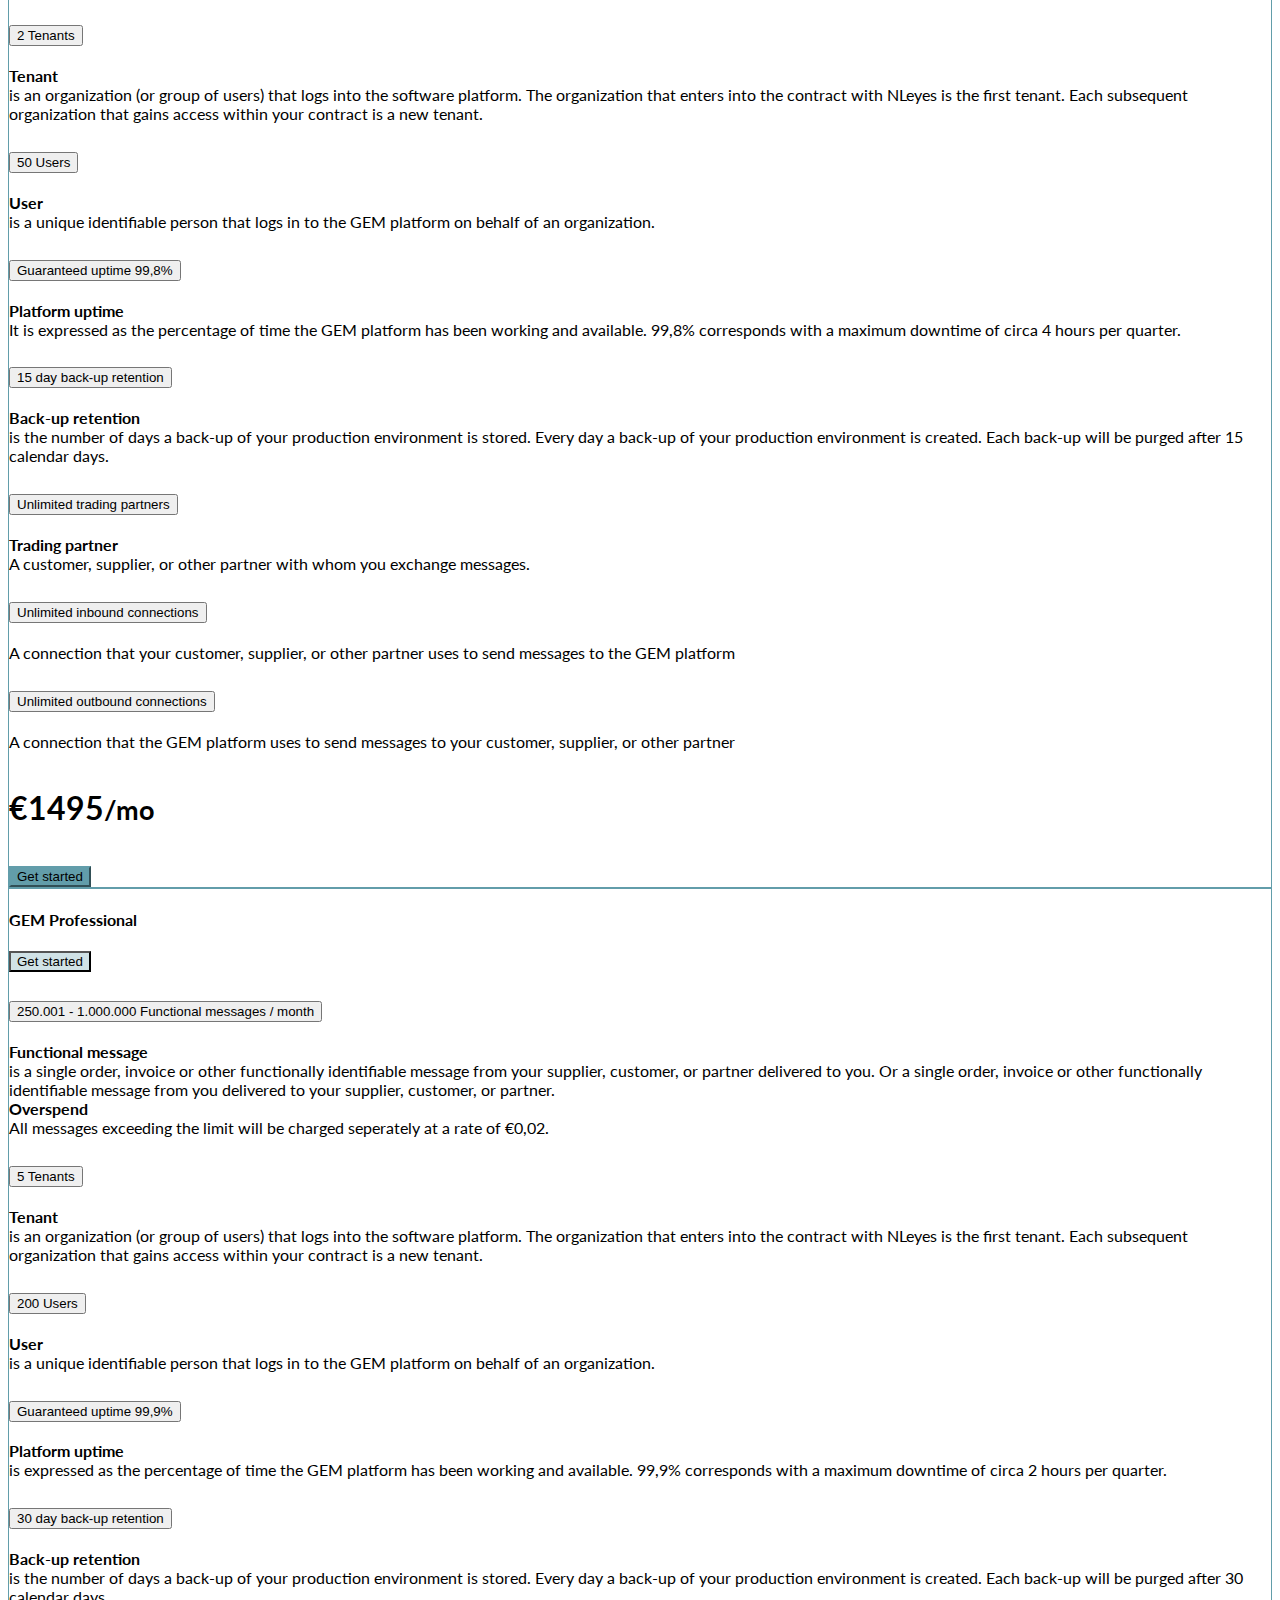
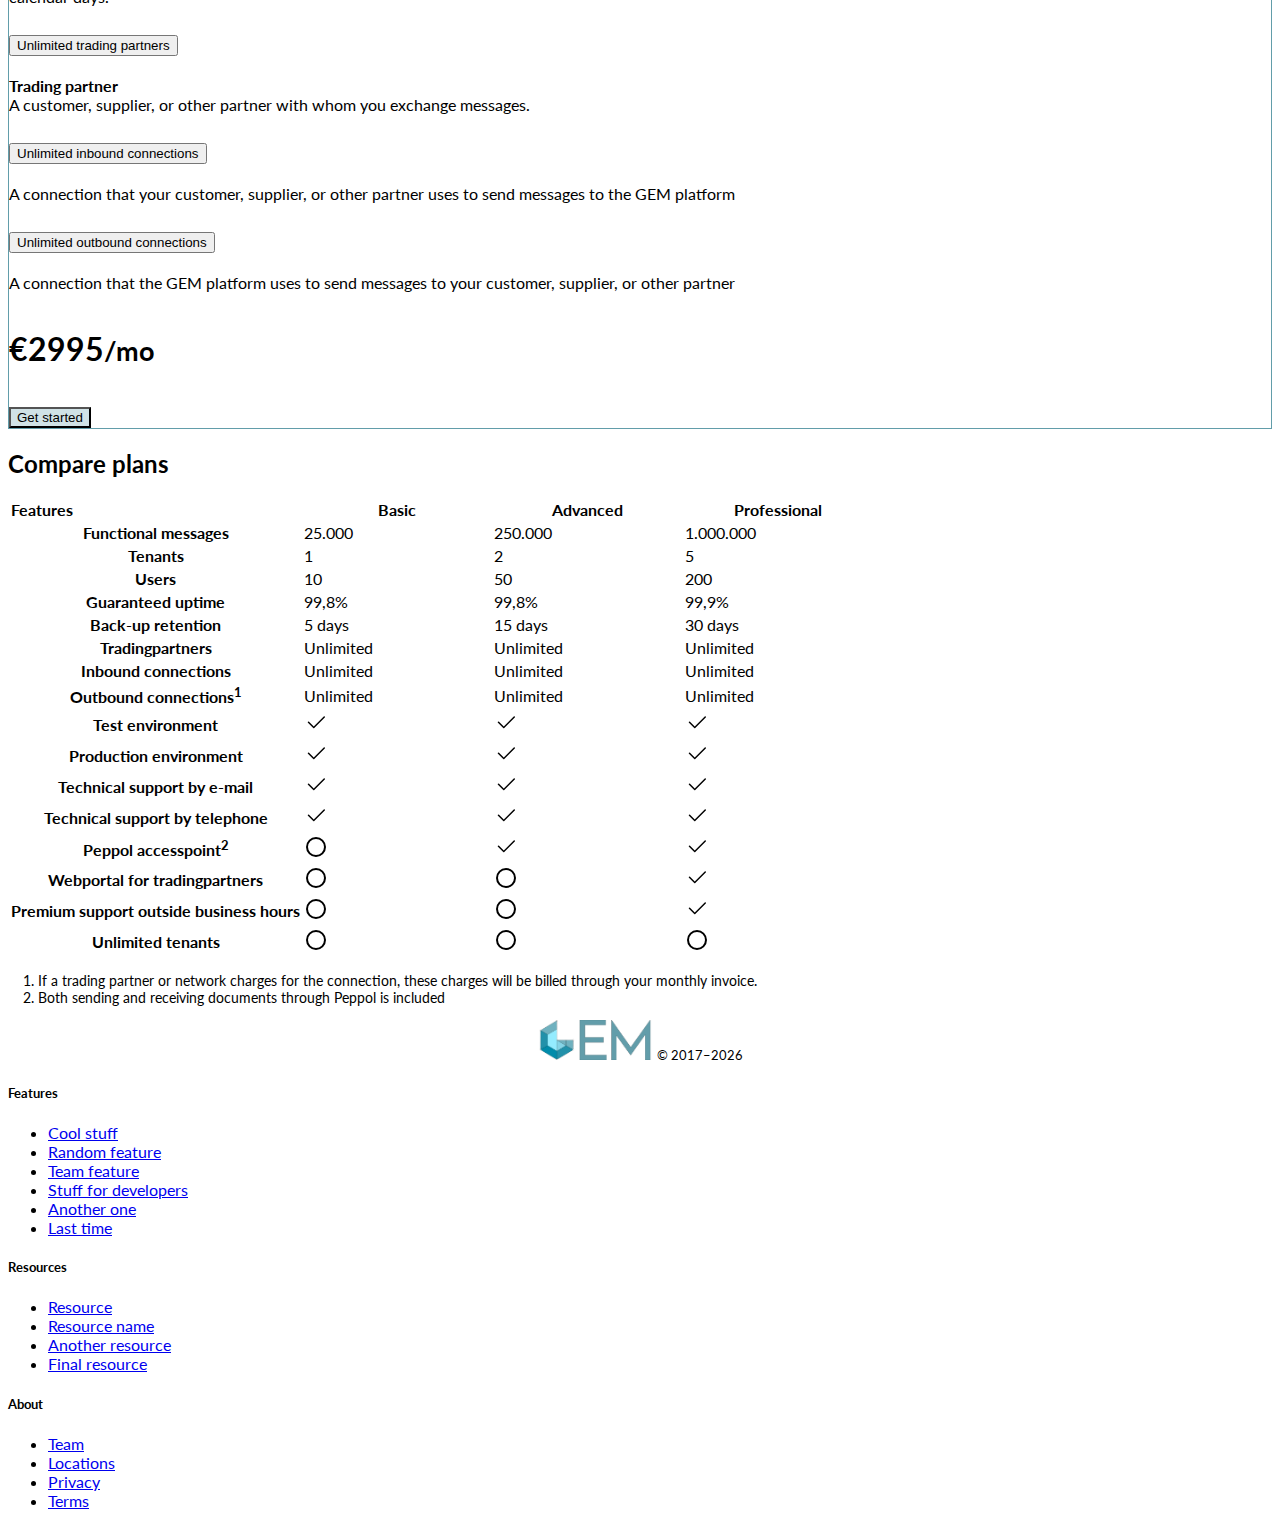
==== commit 20af9a3e: "Add files via upload" ====
--- a/index.html
+++ b/index.html
@@ -73,7 +73,7 @@
                 </div>
                 <div class="card-body">
                   <button type="button" class="w-100 btn btn-lg btn-primary-soft">Get started</button>
-                  <div class="accordion" id="accordionExample">
+                  <div class="accordion" id="accordion1">
                     <!-- Accordion item 1 -->
                     <div class="accordion-item">
                       <h2 class="accordion-header" id="heading1">
@@ -81,7 +81,7 @@
                           0 - 25.000 Functional messages / month
                         </button>
                       </h2>
-                      <div id="collapse1" class="accordion-collapse collapse" aria-labelledby="heading1" data-bs-parent="#accordionExample">
+                      <div id="collapse1" class="accordion-collapse collapse" aria-labelledby="heading1" data-bs-parent="#accordion1">
                         <div class="accordion-body">
                           <strong>Functional message</strong><br />
                           is a single order, invoice or other functionally identifiable message from your supplier, customer, or partner delivered to you.
@@ -100,7 +100,7 @@
                           1 Tenant
                         </button>
                       </h2>
-                      <div id="collapse2" class="accordion-collapse collapse" aria-labelledby="heading1" data-bs-parent="#accordionExample">
+                      <div id="collapse2" class="accordion-collapse collapse" aria-labelledby="heading1" data-bs-parent="#accordion1">
                         <div class="accordion-body">
                           <strong>Tenant</strong><br />
                           is an organization (or group of users) that logs into the software platform. The organization
@@ -117,7 +117,7 @@
                           10 Users
                         </button>
                       </h2>
-                      <div id="collapse3" class="accordion-collapse collapse" aria-labelledby="heading1" data-bs-parent="#accordionExample">
+                      <div id="collapse3" class="accordion-collapse collapse" aria-labelledby="heading1" data-bs-parent="#accordion1">
                         <div class="accordion-body">
                           <strong>User</strong><br />
                           is a unique identifiable person that logs in to the GEM platform on behalf of an organization.
@@ -132,7 +132,7 @@
                           Guaranteed uptime 99,8%
                         </button>
                       </h2>
-                      <div id="collapse4" class="accordion-collapse collapse" aria-labelledby="heading1" data-bs-parent="#accordionExample">
+                      <div id="collapse4" class="accordion-collapse collapse" aria-labelledby="heading1" data-bs-parent="#accordion1">
                         <div class="accordion-body">
                           <strong>Platform uptime</strong><br />
                           It is expressed as the percentage of time the GEM platform has been working and available.
@@ -148,7 +148,7 @@
                           5 day back-up retention
                         </button>
                       </h2>
-                      <div id="collapse5" class="accordion-collapse collapse" aria-labelledby="heading1" data-bs-parent="#accordionExample">
+                      <div id="collapse5" class="accordion-collapse collapse" aria-labelledby="heading1" data-bs-parent="#accordion1">
                         <div class="accordion-body">
                           <strong>Back-up retention</strong><br />
                           is the number of days a back-up of your production environment is stored. 
@@ -165,8 +165,9 @@
                           Unlimited trading partners
                         </button>
                       </h2>
-                      <div id="collapse6" class="accordion-collapse collapse" aria-labelledby="heading1" data-bs-parent="#accordionExample">
-                        <div class="accordion-body">
+                      <div id="collapse6" class="accordion-collapse collapse" aria-labelledby="heading1" data-bs-parent="#accordion1">
+                        <div class="accordion-body">
+                          <strong>Trading partner</strong><br />
                           A customer, supplier, or other partner with whom you exchange messages.<br />
                         </div>
                       </div>
@@ -179,7 +180,7 @@
                           Unlimited inbound connections
                         </button>
                       </h2>
-                      <div id="collapse7" class="accordion-collapse collapse" aria-labelledby="heading1" data-bs-parent="#accordionExample">
+                      <div id="collapse7" class="accordion-collapse collapse" aria-labelledby="heading1" data-bs-parent="#accordion1">
                         <div class="accordion-body">
                           A connection that your customer, supplier, or other partner uses to send messages to the GEM platform<br />
                         </div>
@@ -193,7 +194,7 @@
                           Unlimited outbound connections
                         </button>
                       </h2>
-                      <div id="collapse8" class="accordion-collapse collapse" aria-labelledby="heading1" data-bs-parent="#accordionExample">
+                      <div id="collapse8" class="accordion-collapse collapse" aria-labelledby="heading1" data-bs-parent="#accordion1">
                         <div class="accordion-body">
                           A connection that the GEM platform uses to send messages to your customer, supplier, or other partner<br />
                         </div>
@@ -214,7 +215,7 @@
                 </div>
                 <div class="card-body">
                   <button type="button" class="w-100 btn btn-lg btn-primary">Get started</button>
-                  <div class="accordion" id="accordionExample">
+                  <div class="accordion" id="accordion2">
                     <!-- Accordion item 1 -->
                     <div class="accordion-item">
                       <h2 class="accordion-header" id="heading1">
@@ -222,7 +223,7 @@
                           25.001 - 250.000 Functional messages / month
                         </button>
                       </h2>
-                      <div id="collapse1" class="accordion-collapse collapse" aria-labelledby="heading1" data-bs-parent="#accordionExample">
+                      <div id="collapse1" class="accordion-collapse collapse" aria-labelledby="heading1" data-bs-parent="#accordion2">
                         <div class="accordion-body">
                           <strong>Functional message</strong><br />
                           is a single order, invoice or other functionally identifiable message from your supplier, customer, or partner delivered to you.
@@ -241,7 +242,7 @@
                           2 Tenants
                         </button>
                       </h2>
-                      <div id="collapse2" class="accordion-collapse collapse" aria-labelledby="heading1" data-bs-parent="#accordionExample">
+                      <div id="collapse2" class="accordion-collapse collapse" aria-labelledby="heading1" data-bs-parent="#accordion2">
                         <div class="accordion-body">
                           <strong>Tenant</strong><br />
                           is an organization (or group of users) that logs into the software platform. The organization
@@ -258,7 +259,7 @@
                           50 Users
                         </button>
                       </h2>
-                      <div id="collapse3" class="accordion-collapse collapse" aria-labelledby="heading1" data-bs-parent="#accordionExample">
+                      <div id="collapse3" class="accordion-collapse collapse" aria-labelledby="heading1" data-bs-parent="#accordion2">
                         <div class="accordion-body">
                           <strong>User</strong><br />
                           is a unique identifiable person that logs in to the GEM platform on behalf of an organization.
@@ -273,7 +274,7 @@
                           Guaranteed uptime 99,8%
                         </button>
                       </h2>
-                      <div id="collapse4" class="accordion-collapse collapse" aria-labelledby="heading1" data-bs-parent="#accordionExample">
+                      <div id="collapse4" class="accordion-collapse collapse" aria-labelledby="heading1" data-bs-parent="#accordion2">
                         <div class="accordion-body">
                           <strong>Platform uptime</strong><br />
                           It is expressed as the percentage of time the GEM platform has been working and available.
@@ -289,7 +290,7 @@
                           15 day back-up retention
                         </button>
                       </h2>
-                      <div id="collapse5" class="accordion-collapse collapse" aria-labelledby="heading1" data-bs-parent="#accordionExample">
+                      <div id="collapse5" class="accordion-collapse collapse" aria-labelledby="heading1" data-bs-parent="#accordion2">
                         <div class="accordion-body">
                           <strong>Back-up retention</strong><br />
                           is the number of days a back-up of your production environment is stored. 
@@ -306,8 +307,9 @@
                           Unlimited trading partners
                         </button>
                       </h2>
-                      <div id="collapse6" class="accordion-collapse collapse" aria-labelledby="heading1" data-bs-parent="#accordionExample">
-                        <div class="accordion-body">
+                      <div id="collapse6" class="accordion-collapse collapse" aria-labelledby="heading1" data-bs-parent="#accordion2">
+                        <div class="accordion-body">
+                          <strong>Trading partner</strong><br />
                           A customer, supplier, or other partner with whom you exchange messages.<br />
                         </div>
                       </div>
@@ -320,7 +322,7 @@
                           Unlimited inbound connections
                         </button>
                       </h2>
-                      <div id="collapse7" class="accordion-collapse collapse" aria-labelledby="heading1" data-bs-parent="#accordionExample">
+                      <div id="collapse7" class="accordion-collapse collapse" aria-labelledby="heading1" data-bs-parent="#accordion2">
                         <div class="accordion-body">
                           A connection that your customer, supplier, or other partner uses to send messages to the GEM platform<br />
                         </div>
@@ -334,7 +336,7 @@
                           Unlimited outbound connections
                         </button>
                       </h2>
-                      <div id="collapse8" class="accordion-collapse collapse" aria-labelledby="heading1" data-bs-parent="#accordionExample">
+                      <div id="collapse8" class="accordion-collapse collapse" aria-labelledby="heading1" data-bs-parent="#accordion2">
                         <div class="accordion-body">
                           A connection that the GEM platform uses to send messages to your customer, supplier, or other partner<br />
                         </div>
@@ -355,7 +357,7 @@
                 </div>
                 <div class="card-body">
                   <button type="button" class="w-100 btn btn-lg btn-primary-soft">Get started</button>
-                  <div class="accordion" id="accordionExample">
+                  <div class="accordion" id="accordion3">
                     <!-- Accordion item 1 -->
                     <div class="accordion-item">
                       <h2 class="accordion-header" id="heading1">
@@ -363,7 +365,7 @@
                           250.001 - 1.000.000 Functional messages / month
                         </button>
                       </h2>
-                      <div id="collapse1" class="accordion-collapse collapse" aria-labelledby="heading1" data-bs-parent="#accordionExample">
+                      <div id="collapse1" class="accordion-collapse collapse" aria-labelledby="heading1" data-bs-parent="#accordion3">
                         <div class="accordion-body">
                           <strong>Functional message</strong><br />
                           is a single order, invoice or other functionally identifiable message from your supplier, customer, or partner delivered to you.
@@ -382,7 +384,7 @@
                           5 Tenants
                         </button>
                       </h2>
-                      <div id="collapse2" class="accordion-collapse collapse" aria-labelledby="heading1" data-bs-parent="#accordionExample">
+                      <div id="collapse2" class="accordion-collapse collapse" aria-labelledby="heading1" data-bs-parent="#accordion3">
                         <div class="accordion-body">
                           <strong>Tenant</strong><br />
                           is an organization (or group of users) that logs into the software platform. The organization
@@ -399,7 +401,7 @@
                           200 Users
                         </button>
                       </h2>
-                      <div id="collapse3" class="accordion-collapse collapse" aria-labelledby="heading1" data-bs-parent="#accordionExample">
+                      <div id="collapse3" class="accordion-collapse collapse" aria-labelledby="heading1" data-bs-parent="#accordion3">
                         <div class="accordion-body">
                           <strong>User</strong><br />
                           is a unique identifiable person that logs in to the GEM platform on behalf of an organization.
@@ -414,7 +416,7 @@
                           Guaranteed uptime 99,9%
                         </button>
                       </h2>
-                      <div id="collapse4" class="accordion-collapse collapse" aria-labelledby="heading1" data-bs-parent="#accordionExample">
+                      <div id="collapse4" class="accordion-collapse collapse" aria-labelledby="heading1" data-bs-parent="#accordion3">
                         <div class="accordion-body">
                           <strong>Platform uptime</strong><br />
                           is expressed as the percentage of time the GEM platform has been working and available.
@@ -430,7 +432,7 @@
                           30 day back-up retention
                         </button>
                       </h2>
-                      <div id="collapse5" class="accordion-collapse collapse" aria-labelledby="heading1" data-bs-parent="#accordionExample">
+                      <div id="collapse5" class="accordion-collapse collapse" aria-labelledby="heading1" data-bs-parent="#accordion3">
                         <div class="accordion-body">
                           <strong>Back-up retention</strong><br />
                           is the number of days a back-up of your production environment is stored. 
@@ -447,8 +449,9 @@
                           Unlimited trading partners
                         </button>
                       </h2>
-                      <div id="collapse6" class="accordion-collapse collapse" aria-labelledby="heading1" data-bs-parent="#accordionExample">
-                        <div class="accordion-body">
+                      <div id="collapse6" class="accordion-collapse collapse" aria-labelledby="heading1" data-bs-parent="#accordion3">
+                        <div class="accordion-body">
+                          <strong>Trading partner</strong><br />
                           A customer, supplier, or other partner with whom you exchange messages.<br />
                         </div>
                       </div>
@@ -461,7 +464,7 @@
                           Unlimited inbound connections
                         </button>
                       </h2>
-                      <div id="collapse7" class="accordion-collapse collapse" aria-labelledby="heading1" data-bs-parent="#accordionExample">
+                      <div id="collapse7" class="accordion-collapse collapse" aria-labelledby="heading1" data-bs-parent="#accordion3">
                         <div class="accordion-body">
                           A connection that your customer, supplier, or other partner uses to send messages to the GEM platform<br />
                         </div>
@@ -475,7 +478,7 @@
                           Unlimited outbound connections
                         </button>
                       </h2>
-                      <div id="collapse8" class="accordion-collapse collapse" aria-labelledby="heading1" data-bs-parent="#accordionExample">
+                      <div id="collapse8" class="accordion-collapse collapse" aria-labelledby="heading1" data-bs-parent="#accordion3">
                         <div class="accordion-body">
                           A connection that the GEM platform uses to send messages to your customer, supplier, or other partner<br />
                         </div>
--- a/css/styles.css
+++ b/css/styles.css
@@ -62,4 +62,20 @@
     color: #fff;
     background-color: #629daa;
     border-color: #629daa;
+}
+
+thead th:first-child {
+    text-align: left;
+}
+
+.table-footer {
+    font-size: 14px;
+}
+
+.table-footer ol {
+    margin-left: -10px;
+}
+
+#copyright {
+    text-align: center;
 }